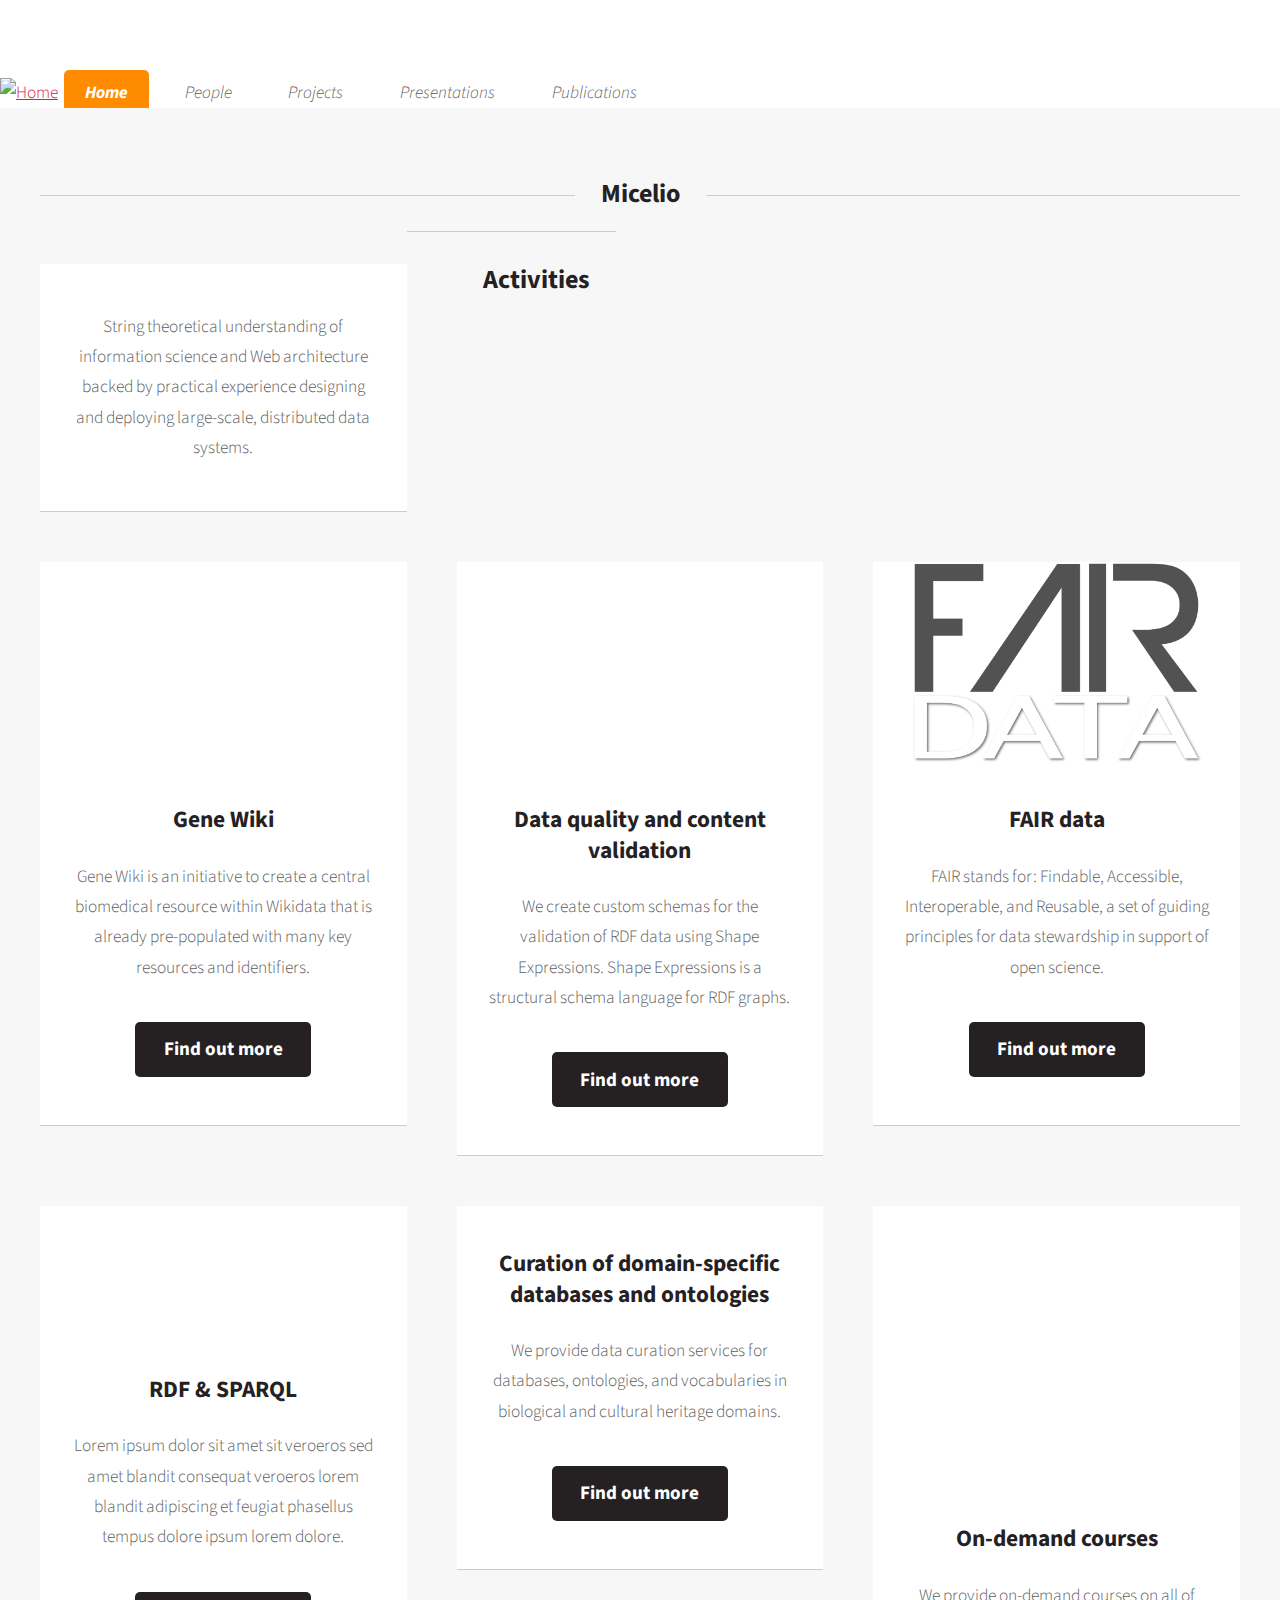
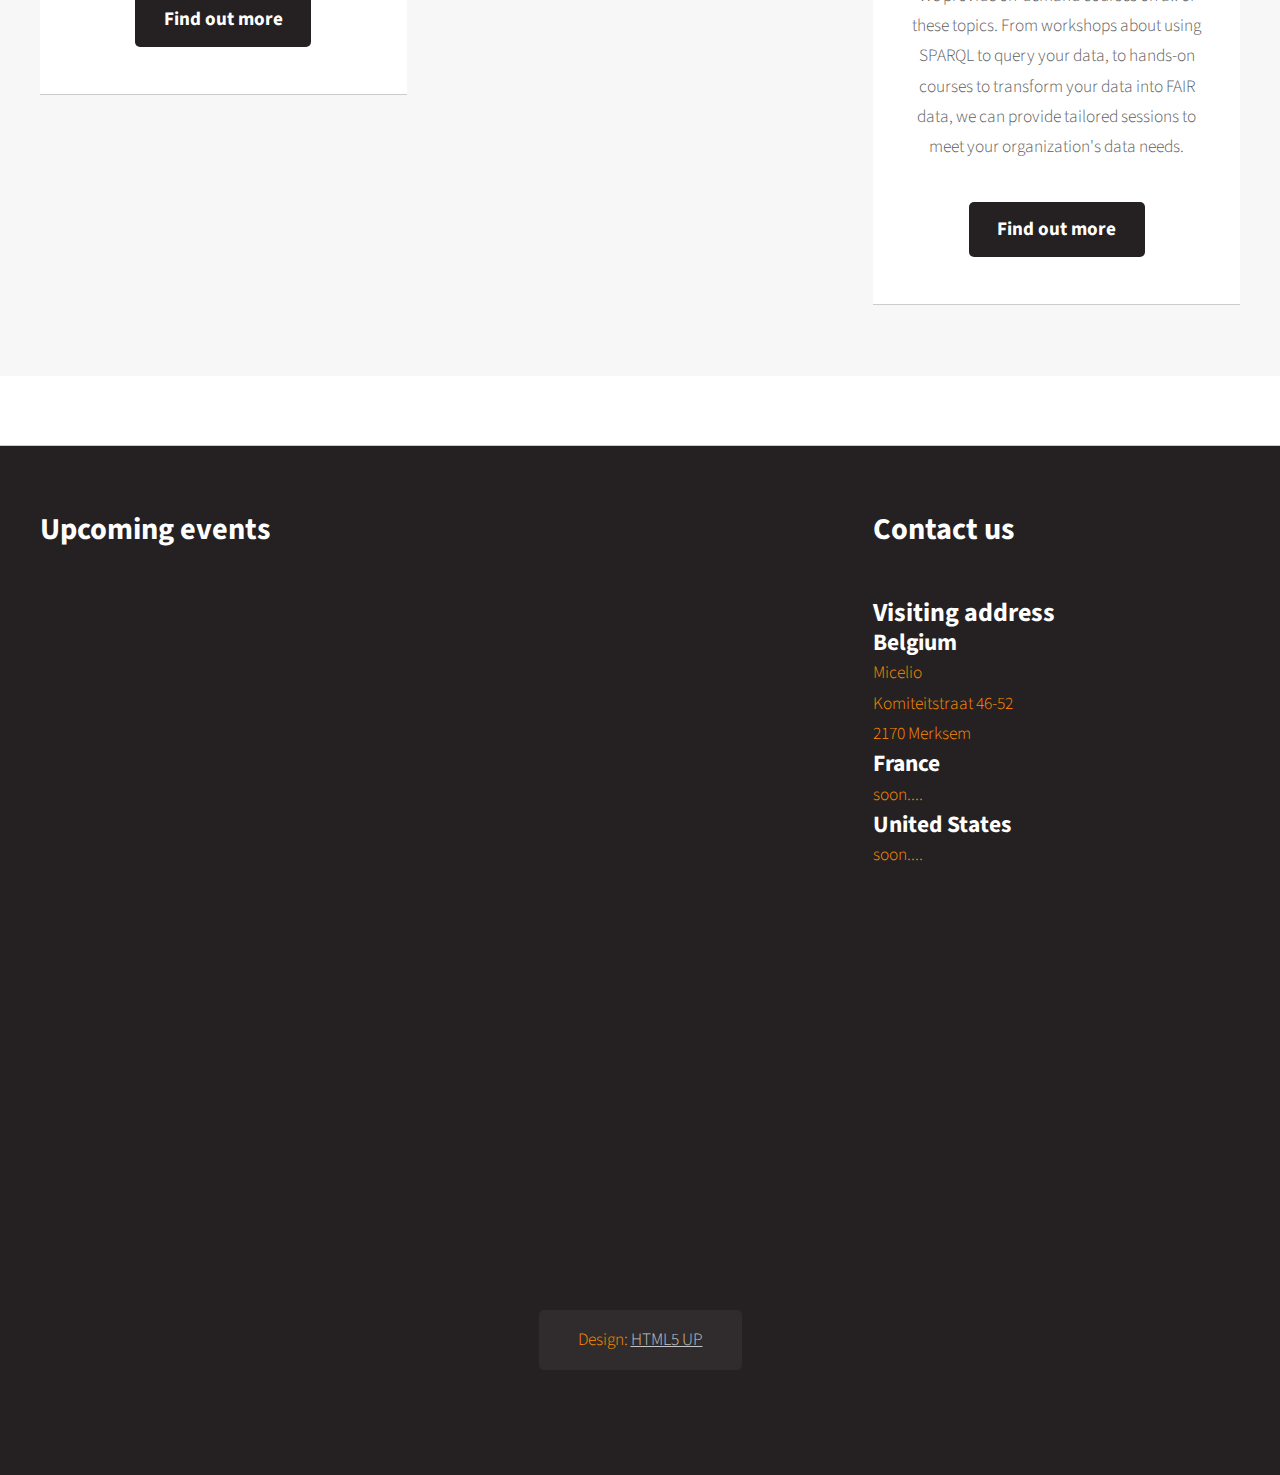
==== index.html @ 02dda223 "test" ====
<!DOCTYPE HTML>
<!--
	Dopetrope by HTML5 UP
	html5up.net | @ajlkn
	Free for personal and commercial use under the CCA 3.0 license (html5up.net/license)
-->
<html>
	<head>
		<title>Micelio BVBA</title>
		<meta charset="utf-8" />
		<meta name="viewport" content="width=device-width, initial-scale=1" />
		<!--[if lte IE 8]><script src="assets/js/ie/html5shiv.js"></script><![endif]-->
		<link rel="stylesheet" href="assets/css/main.css" />
		<!--[if lte IE 8]><link rel="stylesheet" href="assets/css/ie8.css" /><![endif]-->
	</head>
	<body class="homepage">
		<div id="page-wrapper">

			<!-- Header -->
				<div id="header-wrapper">
					<div id="header">
						<!-- Logo -->
						<a style="float:left;" href="/"><img style="width: 7em; margin-top: -1.5em" src="images/miceliorgb.png" alt="Home"/></a>
						<!-- Nav -->
						<nav id="nav" style="float:left">
							<ul>
								<li class="current"><a href="index.html">Home</a></li>
								<li>
									<a href="people.html">People</a></li>
								<li><a href="projects.html">Projects</a></li>
								<li><a href="presentations.html">Presentations</a></li>
								<li><a href="publications.html">Publications</a></li>
								<!--<li><a href="blog.html">Blog</a></li>-->
							</ul>
						</nav>


			<!-- Main -->
				<div id="main-wrapper" style="clear:both">
					<div class="container">
						<div class="row">
							<div class="12u">

								<!-- Portfolio -->
									<section>
										<header class="major">
											<h2>Micelio</h2>
										</header>
										<div class="row">
											<div class="4u 12u(mobile)">
												<section class="box">
													String theoretical understanding of information science and Web architecture backed by practical experience designing and deploying large-scale, distributed data systems.
												</section>
											</div>

										<header class="major">
											<h2>Activities</h2>
										</header>
										<div class="row">
											<div class="4u 12u(mobile)">
												<section class="box">
													<a href="#" class="image featured"><img src="images/GeneWikidata-logo-en.png" alt="" height="200" /></a>
													<header>
														<h3>Gene Wiki</h3>
													</header>
													<p>Gene Wiki is an initiative to create a central biomedical resource within Wikidata that is already pre-populated with many key resources and identifiers.</p>
													<footer>
														<a href="#" class="button alt">Find out more</a>
													</footer>
												</section>
											</div>
											<div class="4u 12u(mobile)">
												<section class="box">
													<a href="#" class="image featured"><img src="images/ShEx-bones-min.png"  alt=""  height="200" /></a>
													<header>
														<h3>Data quality and content validation</h3>
													</header>
													<p> We create custom schemas for the validation of RDF data using Shape Expressions. Shape Expressions is a structural schema language for RDF graphs.</p>
													<footer>
														<a href="#" class="button alt">Find out more</a>
													</footer>
												</section>
											</div>
											<div class="4u 12u(mobile)">
												<section class="box">
													<a href="#" class="image featured"><img src="images/FAIR.png" height="200" alt="" /></a>
													<header>
														<h3>FAIR data</h3>
													</header>
													<p>FAIR stands for: Findable, Accessible, Interoperable, and Reusable, a set of guiding principles for data stewardship in support of open science.</p>
													<footer>
														<a href="#" class="button alt">Find out more</a>
													</footer>
												</section>
											</div>
										</div>
										<div class="row">
											<div class="4u 12u(mobile)">
												<section class="box">
													<p><br><br><br> </p>
													<a href="#" class="image featured"><img src="https://www.w3.org/RDF/icons/rdf_developer_button.svg" alt="" /></a>
													<header>
														<h3>RDF &amp; SPARQL</h3>
													</header>
													<p>Lorem ipsum dolor sit amet sit veroeros sed amet blandit consequat veroeros lorem blandit  adipiscing et feugiat phasellus tempus dolore ipsum lorem dolore.</p>
													<footer>
														<a href="#" class="button alt">Find out more</a>
													</footer>
												</section>
											</div>
											<div class="4u 12u(mobile)">
												<section class="box">
													<a href="#" class="image featured"><img src="images/biocuration.png" alt="" /></a>
													<header>
														<h3>Curation of domain-specific databases and ontologies</h3>
													</header>
													<p>We provide data curation services for databases, ontologies, and vocabularies in biological and cultural heritage domains.</p>
													<footer>
														<a href="#" class="button alt">Find out more</a>
													</footer>
												</section>
											</div>
											<div class="4u 12u(mobile)">
												<section class="box">
													<a href="#" class="image featured"><img src="images/aaa-01.png" height="275" alt="" /></a>
													<header>
														<h3>On-demand courses</h3>
													</header>
													<p>We provide on-demand courses on all of these topics. From workshops about using SPARQL to query your data, to hands-on courses to transform your data into FAIR data, we can provide tailored sessions to meet your organization's data needs. </p>						
													<footer>
														<a href="#" class="button alt">Find out more</a>
													</footer>
												</section>
											</div>
											
										</div>
									</section>

							</div>
						</div>
						

							</div>
						</div>
					</div>
				</div>

			<!-- Footer -->
				<div id="footer-wrapper">
					<section id="footer" class="container">
						<div class="row">
							<div class="8u 12u(mobile)">
								<section>
									<header>
										<h2>Upcoming events</h2>
									</header>
									<iframe src="https://calendar.google.com/calendar/embed?src=micelio.be_ac3lj73ju04a678b0htl1pijdo%40group.calendar.google.com&ctz=Europe%2FBrussels" style="border: 0" width="800" height="600" frameborder="0" scrolling="no"></iframe>
								</section>
							</div>
							<div class="4u 12u(mobile)">
								<section>
									<header>
										<h2>Contact us</h2>
									</header>
									<script type="text/javascript" src="https://secure.skypeassets.com/i/scom/js/skype-uri.js"></script>
<div id="SkypeButton_Call_hollandaisenfrance_1">
 <script type="text/javascript">
 Skype.ui({
 "name": "chat",
 "element": "SkypeButton_Call_hollandaisenfrance_1",
 "participants": ["hollandaisenfrance"],
 "imageSize": 32
 });
 </script>

 <h2> Visiting address</h2>
 <h3> Belgium </h3>
 Micelio<br>
 Komiteitstraat 46-52<br>
 2170 Merksem<br>
 
 <h3>France </h3>
 soon....

 <h3>United States</h3>
 soon....

 <!-- Start of Async Drift Code -->
<script>
!function() {
  var t;
  if (t = window.driftt = window.drift = window.driftt || [], !t.init) return t.invoked ? void (window.console && console.error && console.error("Drift snippet included twice.")) : (t.invoked = !0, 
  t.methods = [ "identify", "config", "track", "reset", "debug", "show", "ping", "page", "hide", "off", "on" ], 
  t.factory = function(e) {
    return function() {
      var n;
      return n = Array.prototype.slice.call(arguments), n.unshift(e), t.push(n), t;
    };
  }, t.methods.forEach(function(e) {
    t[e] = t.factory(e);
  }), t.load = function(t) {
    var e, n, o, i;
    e = 3e5, i = Math.ceil(new Date() / e) * e, o = document.createElement("script"), 
    o.type = "text/javascript", o.async = !0, o.crossorigin = "anonymous", o.src = "https://js.driftt.com/include/" + i + "/" + t + ".js", 
    n = document.getElementsByTagName("script")[0], n.parentNode.insertBefore(o, n);
  });
}();
drift.SNIPPET_VERSION = '0.3.1';
drift.load('zkvnymg2kx6x');
</script>
<!-- End of Async Drift Code -->
</div>
									
								</section>
							</div>
						</div>
							
						<div class="row">
							<div class="12u">

								<!-- Copyright -->
									<div id="copyright">
										<ul class="links">
											<li>Design: <a href="http://html5up.net">HTML5 UP</a></li>
										</ul>
									</div>

							</div>
						</div>
					</section>
				</div>

		</div>

		<!-- Scripts -->
			<script src="assets/js/jquery.min.js"></script>
			<script src="assets/js/jquery.dropotron.min.js"></script>
			<script src="assets/js/skel.min.js"></script>
			<script src="assets/js/skel-viewport.min.js"></script>
			<script src="assets/js/util.js"></script>
			<!--[if lte IE 8]><script src="assets/js/ie/respond.min.js"></script><![endif]-->
			<script src="assets/js/main.js"></script>

	</body>
</html>
---- assets/css/main.css ----
@import url("font-awesome.min.css");
@import url("https://fonts.googleapis.com/css?family=Source+Sans+Pro:300,400,700,900,300italic");

/*
	Dopetrope by HTML5 UP
	html5up.net | @ajlkn
	Free for personal and commercial use under the CCA 3.0 license (html5up.net/license)
*/

/* Reset */

	html, body, div, span, applet, object, iframe, h1, h2, h3, h4, h5, h6, p, blockquote, pre, a, abbr, acronym, address, big, cite, code, del, dfn, em, img, ins, kbd, q, s, samp, small, strike, strong, sub, sup, tt, var, b, u, i, center, dl, dt, dd, ol, ul, li, fieldset, form, label, legend, table, caption, tbody, tfoot, thead, tr, th, td, article, aside, canvas, details, embed, figure, figcaption, footer, header, hgroup, menu, nav, output, ruby, section, summary, time, mark, audio, video {
		margin: 0;
		padding: 0;
		border: 0;
		font-size: 100%;
		font: inherit;
		vertical-align: baseline;
	}

	article, aside, details, figcaption, figure, footer, header, hgroup, menu, nav, section {
		display: block;
	}

	body {
		line-height: 1;
	}

	ol, ul {
		list-style: none;
	}

	blockquote, q {
		quotes: none;
	}

	blockquote:before, blockquote:after, q:before, q:after {
		content: '';
		content: none;
	}

	table {
		border-collapse: collapse;
		border-spacing: 0;
	}

	body {
		-webkit-text-size-adjust: none;
	}

/* Box Model */

	*, *:before, *:after {
		-moz-box-sizing: border-box;
		-webkit-box-sizing: border-box;
		box-sizing: border-box;
	}

/* Containers */

	.container {
		margin-left: auto;
		margin-right: auto;
	}

	.container.\31 25\25 {
		width: 100%;
		max-width: 1200px;
		min-width: 960px;
	}

	.container.\37 5\25 {
		width: 720px;
	}

	.container.\35 0\25 {
		width: 480px;
	}

	.container.\32 5\25 {
		width: 240px;
	}

	.container {
		width: 960px;
	}

	@media screen and (min-width: 737px) {

		.container.\31 25\25 {
			width: 100%;
			max-width: 1500px;
			min-width: 1200px;
		}

		.container.\37 5\25 {
			width: 900px;
		}

		.container.\35 0\25 {
			width: 600px;
		}

		.container.\32 5\25 {
			width: 300px;
		}

		.container {
			width: 1200px;
		}

	}

	@media screen and (min-width: 737px) and (max-width: 1200px) {

		.container.\31 25\25 {
			width: 100%;
			max-width: 1200px;
			min-width: 960px;
		}

		.container.\37 5\25 {
			width: 720px;
		}

		.container.\35 0\25 {
			width: 480px;
		}

		.container.\32 5\25 {
			width: 240px;
		}

		.container {
			width: 960px;
		}

	}

	@media screen and (max-width: 736px) {

		.container.\31 25\25 {
			width: 100%;
			max-width: 125%;
			min-width: 100%;
		}

		.container.\37 5\25 {
			width: 75%;
		}

		.container.\35 0\25 {
			width: 50%;
		}

		.container.\32 5\25 {
			width: 25%;
		}

		.container {
			width: 100% !important;
		}

	}

/* Grid */

	.row {
		border-bottom: solid 1px transparent;
		-moz-box-sizing: border-box;
		-webkit-box-sizing: border-box;
		box-sizing: border-box;
	}

	.row > * {
		float: left;
		-moz-box-sizing: border-box;
		-webkit-box-sizing: border-box;
		box-sizing: border-box;
	}

	.row:after, .row:before {
		content: '';
		display: block;
		clear: both;
		height: 0;
	}

	.row.uniform > * > :first-child {
		margin-top: 0;
	}

	.row.uniform > * > :last-child {
		margin-bottom: 0;
	}

	.row.\30 \25 > * {
		padding: 0 0 0 0px;
	}

	.row.\30 \25 {
		margin: 0 0 -1px 0px;
	}

	.row.uniform.\30 \25 > * {
		padding: 0px 0 0 0px;
	}

	.row.uniform.\30 \25 {
		margin: 0px 0 -1px 0px;
	}

	.row > * {
		padding: 0 0 0 40px;
	}

	.row {
		margin: 0 0 -1px -40px;
	}

	.row.uniform > * {
		padding: 40px 0 0 40px;
	}

	.row.uniform {
		margin: -40px 0 -1px -40px;
	}

	.row.\32 00\25 > * {
		padding: 0 0 0 80px;
	}

	.row.\32 00\25 {
		margin: 0 0 -1px -80px;
	}

	.row.uniform.\32 00\25 > * {
		padding: 80px 0 0 80px;
	}

	.row.uniform.\32 00\25 {
		margin: -80px 0 -1px -80px;
	}

	.row.\31 50\25 > * {
		padding: 0 0 0 60px;
	}

	.row.\31 50\25 {
		margin: 0 0 -1px -60px;
	}

	.row.uniform.\31 50\25 > * {
		padding: 60px 0 0 60px;
	}

	.row.uniform.\31 50\25 {
		margin: -60px 0 -1px -60px;
	}

	.row.\35 0\25 > * {
		padding: 0 0 0 20px;
	}

	.row.\35 0\25 {
		margin: 0 0 -1px -20px;
	}

	.row.uniform.\35 0\25 > * {
		padding: 20px 0 0 20px;
	}

	.row.uniform.\35 0\25 {
		margin: -20px 0 -1px -20px;
	}

	.row.\32 5\25 > * {
		padding: 0 0 0 10px;
	}

	.row.\32 5\25 {
		margin: 0 0 -1px -10px;
	}

	.row.uniform.\32 5\25 > * {
		padding: 10px 0 0 10px;
	}

	.row.uniform.\32 5\25 {
		margin: -10px 0 -1px -10px;
	}

	.\31 2u, .\31 2u\24 {
		width: 100%;
		clear: none;
		margin-left: 0;
	}

	.\31 1u, .\31 1u\24 {
		width: 91.6666666667%;
		clear: none;
		margin-left: 0;
	}

	.\31 0u, .\31 0u\24 {
		width: 83.3333333333%;
		clear: none;
		margin-left: 0;
	}

	.\39 u, .\39 u\24 {
		width: 75%;
		clear: none;
		margin-left: 0;
	}

	.\38 u, .\38 u\24 {
		width: 66.6666666667%;
		clear: none;
		margin-left: 0;
	}

	.\37 u, .\37 u\24 {
		width: 58.3333333333%;
		clear: none;
		margin-left: 0;
	}

	.\36 u, .\36 u\24 {
		width: 50%;
		clear: none;
		margin-left: 0;
	}

	.\35 u, .\35 u\24 {
		width: 41.6666666667%;
		clear: none;
		margin-left: 0;
	}

	.\34 u, .\34 u\24 {
		width: 33.3333333333%;
		clear: none;
		margin-left: 0;
	}

	.\33 u, .\33 u\24 {
		width: 25%;
		clear: none;
		margin-left: 0;
	}

	.\32 u, .\32 u\24 {
		width: 16.6666666667%;
		clear: none;
		margin-left: 0;
	}

	.\31 u, .\31 u\24 {
		width: 8.3333333333%;
		clear: none;
		margin-left: 0;
	}

	.\31 2u\24 + *,
	.\31 1u\24 + *,
	.\31 0u\24 + *,
	.\39 u\24 + *,
	.\38 u\24 + *,
	.\37 u\24 + *,
	.\36 u\24 + *,
	.\35 u\24 + *,
	.\34 u\24 + *,
	.\33 u\24 + *,
	.\32 u\24 + *,
	.\31 u\24 + * {
		clear: left;
	}

	.\-11u {
		margin-left: 91.66667%;
	}

	.\-10u {
		margin-left: 83.33333%;
	}

	.\-9u {
		margin-left: 75%;
	}

	.\-8u {
		margin-left: 66.66667%;
	}

	.\-7u {
		margin-left: 58.33333%;
	}

	.\-6u {
		margin-left: 50%;
	}

	.\-5u {
		margin-left: 41.66667%;
	}

	.\-4u {
		margin-left: 33.33333%;
	}

	.\-3u {
		margin-left: 25%;
	}

	.\-2u {
		margin-left: 16.66667%;
	}

	.\-1u {
		margin-left: 8.33333%;
	}

	@media screen and (min-width: 737px) {

		.row > * {
			padding: 50px 0 0 50px;
		}

		.row {
			margin: -50px 0 -1px -50px;
		}

		.row.uniform > * {
			padding: 50px 0 0 50px;
		}

		.row.uniform {
			margin: -50px 0 -1px -50px;
		}

		.row.\32 00\25 > * {
			padding: 100px 0 0 100px;
		}

		.row.\32 00\25 {
			margin: -100px 0 -1px -100px;
		}

		.row.uniform.\32 00\25 > * {
			padding: 100px 0 0 100px;
		}

		.row.uniform.\32 00\25 {
			margin: -100px 0 -1px -100px;
		}

		.row.\31 50\25 > * {
			padding: 75px 0 0 75px;
		}

		.row.\31 50\25 {
			margin: -75px 0 -1px -75px;
		}

		.row.uniform.\31 50\25 > * {
			padding: 75px 0 0 75px;
		}

		.row.uniform.\31 50\25 {
			margin: -75px 0 -1px -75px;
		}

		.row.\35 0\25 > * {
			padding: 25px 0 0 25px;
		}

		.row.\35 0\25 {
			margin: -25px 0 -1px -25px;
		}

		.row.uniform.\35 0\25 > * {
			padding: 25px 0 0 25px;
		}

		.row.uniform.\35 0\25 {
			margin: -25px 0 -1px -25px;
		}

		.row.\32 5\25 > * {
			padding: 12.5px 0 0 12.5px;
		}

		.row.\32 5\25 {
			margin: -12.5px 0 -1px -12.5px;
		}

		.row.uniform.\32 5\25 > * {
			padding: 12.5px 0 0 12.5px;
		}

		.row.uniform.\32 5\25 {
			margin: -12.5px 0 -1px -12.5px;
		}

		.\31 2u\28desktop\29, .\31 2u\24\28desktop\29 {
			width: 100%;
			clear: none;
			margin-left: 0;
		}

		.\31 1u\28desktop\29, .\31 1u\24\28desktop\29 {
			width: 91.6666666667%;
			clear: none;
			margin-left: 0;
		}

		.\31 0u\28desktop\29, .\31 0u\24\28desktop\29 {
			width: 83.3333333333%;
			clear: none;
			margin-left: 0;
		}

		.\39 u\28desktop\29, .\39 u\24\28desktop\29 {
			width: 75%;
			clear: none;
			margin-left: 0;
		}

		.\38 u\28desktop\29, .\38 u\24\28desktop\29 {
			width: 66.6666666667%;
			clear: none;
			margin-left: 0;
		}

		.\37 u\28desktop\29, .\37 u\24\28desktop\29 {
			width: 58.3333333333%;
			clear: none;
			margin-left: 0;
		}

		.\36 u\28desktop\29, .\36 u\24\28desktop\29 {
			width: 50%;
			clear: none;
			margin-left: 0;
		}

		.\35 u\28desktop\29, .\35 u\24\28desktop\29 {
			width: 41.6666666667%;
			clear: none;
			margin-left: 0;
		}

		.\34 u\28desktop\29, .\34 u\24\28desktop\29 {
			width: 33.3333333333%;
			clear: none;
			margin-left: 0;
		}

		.\33 u\28desktop\29, .\33 u\24\28desktop\29 {
			width: 25%;
			clear: none;
			margin-left: 0;
		}

		.\32 u\28desktop\29, .\32 u\24\28desktop\29 {
			width: 16.6666666667%;
			clear: none;
			margin-left: 0;
		}

		.\31 u\28desktop\29, .\31 u\24\28desktop\29 {
			width: 8.3333333333%;
			clear: none;
			margin-left: 0;
		}

		.\31 2u\24\28desktop\29 + *,
		.\31 1u\24\28desktop\29 + *,
		.\31 0u\24\28desktop\29 + *,
		.\39 u\24\28desktop\29 + *,
		.\38 u\24\28desktop\29 + *,
		.\37 u\24\28desktop\29 + *,
		.\36 u\24\28desktop\29 + *,
		.\35 u\24\28desktop\29 + *,
		.\34 u\24\28desktop\29 + *,
		.\33 u\24\28desktop\29 + *,
		.\32 u\24\28desktop\29 + *,
		.\31 u\24\28desktop\29 + * {
			clear: left;
		}

		.\-11u\28desktop\29 {
			margin-left: 91.66667%;
		}

		.\-10u\28desktop\29 {
			margin-left: 83.33333%;
		}

		.\-9u\28desktop\29 {
			margin-left: 75%;
		}

		.\-8u\28desktop\29 {
			margin-left: 66.66667%;
		}

		.\-7u\28desktop\29 {
			margin-left: 58.33333%;
		}

		.\-6u\28desktop\29 {
			margin-left: 50%;
		}

		.\-5u\28desktop\29 {
			margin-left: 41.66667%;
		}

		.\-4u\28desktop\29 {
			margin-left: 33.33333%;
		}

		.\-3u\28desktop\29 {
			margin-left: 25%;
		}

		.\-2u\28desktop\29 {
			margin-left: 16.66667%;
		}

		.\-1u\28desktop\29 {
			margin-left: 8.33333%;
		}

	}

	@media screen and (min-width: 737px) and (max-width: 1200px) {

		.row > * {
			padding: 25px 0 0 25px;
		}

		.row {
			margin: -25px 0 -1px -25px;
		}

		.row.uniform > * {
			padding: 25px 0 0 25px;
		}

		.row.uniform {
			margin: -25px 0 -1px -25px;
		}

		.row.\32 00\25 > * {
			padding: 50px 0 0 50px;
		}

		.row.\32 00\25 {
			margin: -50px 0 -1px -50px;
		}

		.row.uniform.\32 00\25 > * {
			padding: 50px 0 0 50px;
		}

		.row.uniform.\32 00\25 {
			margin: -50px 0 -1px -50px;
		}

		.row.\31 50\25 > * {
			padding: 37.5px 0 0 37.5px;
		}

		.row.\31 50\25 {
			margin: -37.5px 0 -1px -37.5px;
		}

		.row.uniform.\31 50\25 > * {
			padding: 37.5px 0 0 37.5px;
		}

		.row.uniform.\31 50\25 {
			margin: -37.5px 0 -1px -37.5px;
		}

		.row.\35 0\25 > * {
			padding: 12.5px 0 0 12.5px;
		}

		.row.\35 0\25 {
			margin: -12.5px 0 -1px -12.5px;
		}

		.row.uniform.\35 0\25 > * {
			padding: 12.5px 0 0 12.5px;
		}

		.row.uniform.\35 0\25 {
			margin: -12.5px 0 -1px -12.5px;
		}

		.row.\32 5\25 > * {
			padding: 6.25px 0 0 6.25px;
		}

		.row.\32 5\25 {
			margin: -6.25px 0 -1px -6.25px;
		}

		.row.uniform.\32 5\25 > * {
			padding: 6.25px 0 0 6.25px;
		}

		.row.uniform.\32 5\25 {
			margin: -6.25px 0 -1px -6.25px;
		}

		.\31 2u\28tablet\29, .\31 2u\24\28tablet\29 {
			width: 100%;
			clear: none;
			margin-left: 0;
		}

		.\31 1u\28tablet\29, .\31 1u\24\28tablet\29 {
			width: 91.6666666667%;
			clear: none;
			margin-left: 0;
		}

		.\31 0u\28tablet\29, .\31 0u\24\28tablet\29 {
			width: 83.3333333333%;
			clear: none;
			margin-left: 0;
		}

		.\39 u\28tablet\29, .\39 u\24\28tablet\29 {
			width: 75%;
			clear: none;
			margin-left: 0;
		}

		.\38 u\28tablet\29, .\38 u\24\28tablet\29 {
			width: 66.6666666667%;
			clear: none;
			margin-left: 0;
		}

		.\37 u\28tablet\29, .\37 u\24\28tablet\29 {
			width: 58.3333333333%;
			clear: none;
			margin-left: 0;
		}

		.\36 u\28tablet\29, .\36 u\24\28tablet\29 {
			width: 50%;
			clear: none;
			margin-left: 0;
		}

		.\35 u\28tablet\29, .\35 u\24\28tablet\29 {
			width: 41.6666666667%;
			clear: none;
			margin-left: 0;
		}

		.\34 u\28tablet\29, .\34 u\24\28tablet\29 {
			width: 33.3333333333%;
			clear: none;
			margin-left: 0;
		}

		.\33 u\28tablet\29, .\33 u\24\28tablet\29 {
			width: 25%;
			clear: none;
			margin-left: 0;
		}

		.\32 u\28tablet\29, .\32 u\24\28tablet\29 {
			width: 16.6666666667%;
			clear: none;
			margin-left: 0;
		}

		.\31 u\28tablet\29, .\31 u\24\28tablet\29 {
			width: 8.3333333333%;
			clear: none;
			margin-left: 0;
		}

		.\31 2u\24\28tablet\29 + *,
		.\31 1u\24\28tablet\29 + *,
		.\31 0u\24\28tablet\29 + *,
		.\39 u\24\28tablet\29 + *,
		.\38 u\24\28tablet\29 + *,
		.\37 u\24\28tablet\29 + *,
		.\36 u\24\28tablet\29 + *,
		.\35 u\24\28tablet\29 + *,
		.\34 u\24\28tablet\29 + *,
		.\33 u\24\28tablet\29 + *,
		.\32 u\24\28tablet\29 + *,
		.\31 u\24\28tablet\29 + * {
			clear: left;
		}

		.\-11u\28tablet\29 {
			margin-left: 91.66667%;
		}

		.\-10u\28tablet\29 {
			margin-left: 83.33333%;
		}

		.\-9u\28tablet\29 {
			margin-left: 75%;
		}

		.\-8u\28tablet\29 {
			margin-left: 66.66667%;
		}

		.\-7u\28tablet\29 {
			margin-left: 58.33333%;
		}

		.\-6u\28tablet\29 {
			margin-left: 50%;
		}

		.\-5u\28tablet\29 {
			margin-left: 41.66667%;
		}

		.\-4u\28tablet\29 {
			margin-left: 33.33333%;
		}

		.\-3u\28tablet\29 {
			margin-left: 25%;
		}

		.\-2u\28tablet\29 {
			margin-left: 16.66667%;
		}

		.\-1u\28tablet\29 {
			margin-left: 8.33333%;
		}

	}

	@media screen and (max-width: 736px) {

		.row > * {
			padding: 20px 0 0 20px;
		}

		.row {
			margin: -20px 0 -1px -20px;
		}

		.row.uniform > * {
			padding: 20px 0 0 20px;
		}

		.row.uniform {
			margin: -20px 0 -1px -20px;
		}

		.row.\32 00\25 > * {
			padding: 40px 0 0 40px;
		}

		.row.\32 00\25 {
			margin: -40px 0 -1px -40px;
		}

		.row.uniform.\32 00\25 > * {
			padding: 40px 0 0 40px;
		}

		.row.uniform.\32 00\25 {
			margin: -40px 0 -1px -40px;
		}

		.row.\31 50\25 > * {
			padding: 30px 0 0 30px;
		}

		.row.\31 50\25 {
			margin: -30px 0 -1px -30px;
		}

		.row.uniform.\31 50\25 > * {
			padding: 30px 0 0 30px;
		}

		.row.uniform.\31 50\25 {
			margin: -30px 0 -1px -30px;
		}

		.row.\35 0\25 > * {
			padding: 10px 0 0 10px;
		}

		.row.\35 0\25 {
			margin: -10px 0 -1px -10px;
		}

		.row.uniform.\35 0\25 > * {
			padding: 10px 0 0 10px;
		}

		.row.uniform.\35 0\25 {
			margin: -10px 0 -1px -10px;
		}

		.row.\32 5\25 > * {
			padding: 5px 0 0 5px;
		}

		.row.\32 5\25 {
			margin: -5px 0 -1px -5px;
		}

		.row.uniform.\32 5\25 > * {
			padding: 5px 0 0 5px;
		}

		.row.uniform.\32 5\25 {
			margin: -5px 0 -1px -5px;
		}

		.\31 2u\28mobile\29, .\31 2u\24\28mobile\29 {
			width: 100%;
			clear: none;
			margin-left: 0;
		}

		.\31 1u\28mobile\29, .\31 1u\24\28mobile\29 {
			width: 91.6666666667%;
			clear: none;
			margin-left: 0;
		}

		.\31 0u\28mobile\29, .\31 0u\24\28mobile\29 {
			width: 83.3333333333%;
			clear: none;
			margin-left: 0;
		}

		.\39 u\28mobile\29, .\39 u\24\28mobile\29 {
			width: 75%;
			clear: none;
			margin-left: 0;
		}

		.\38 u\28mobile\29, .\38 u\24\28mobile\29 {
			width: 66.6666666667%;
			clear: none;
			margin-left: 0;
		}

		.\37 u\28mobile\29, .\37 u\24\28mobile\29 {
			width: 58.3333333333%;
			clear: none;
			margin-left: 0;
		}

		.\36 u\28mobile\29, .\36 u\24\28mobile\29 {
			width: 50%;
			clear: none;
			margin-left: 0;
		}

		.\35 u\28mobile\29, .\35 u\24\28mobile\29 {
			width: 41.6666666667%;
			clear: none;
			margin-left: 0;
		}

		.\34 u\28mobile\29, .\34 u\24\28mobile\29 {
			width: 33.3333333333%;
			clear: none;
			margin-left: 0;
		}

		.\33 u\28mobile\29, .\33 u\24\28mobile\29 {
			width: 25%;
			clear: none;
			margin-left: 0;
		}

		.\32 u\28mobile\29, .\32 u\24\28mobile\29 {
			width: 16.6666666667%;
			clear: none;
			margin-left: 0;
		}

		.\31 u\28mobile\29, .\31 u\24\28mobile\29 {
			width: 8.3333333333%;
			clear: none;
			margin-left: 0;
		}

		.\31 2u\24\28mobile\29 + *,
		.\31 1u\24\28mobile\29 + *,
		.\31 0u\24\28mobile\29 + *,
		.\39 u\24\28mobile\29 + *,
		.\38 u\24\28mobile\29 + *,
		.\37 u\24\28mobile\29 + *,
		.\36 u\24\28mobile\29 + *,
		.\35 u\24\28mobile\29 + *,
		.\34 u\24\28mobile\29 + *,
		.\33 u\24\28mobile\29 + *,
		.\32 u\24\28mobile\29 + *,
		.\31 u\24\28mobile\29 + * {
			clear: left;
		}

		.\-11u\28mobile\29 {
			margin-left: 91.66667%;
		}

		.\-10u\28mobile\29 {
			margin-left: 83.33333%;
		}

		.\-9u\28mobile\29 {
			margin-left: 75%;
		}

		.\-8u\28mobile\29 {
			margin-left: 66.66667%;
		}

		.\-7u\28mobile\29 {
			margin-left: 58.33333%;
		}

		.\-6u\28mobile\29 {
			margin-left: 50%;
		}

		.\-5u\28mobile\29 {
			margin-left: 41.66667%;
		}

		.\-4u\28mobile\29 {
			margin-left: 33.33333%;
		}

		.\-3u\28mobile\29 {
			margin-left: 25%;
		}

		.\-2u\28mobile\29 {
			margin-left: 16.66667%;
		}

		.\-1u\28mobile\29 {
			margin-left: 8.33333%;
		}

	}

/* Basic */

	body {
		background: #252122;
		background-image: url("images/bg02.png");
		font-family: 'Source Sans Pro';
		font-weight: 300;
		color: #5d5d5d;
	}

		body.is-loading * {
			-moz-transition: none !important;
			-webkit-transition: none !important;
			-ms-transition: none !important;
			transition: none !important;
			-moz-animation: none !important;
			-webkit-animation: none !important;
			-ms-animation: none !important;
			animation: none !important;
		}

	input, textarea, select {
		font-family: 'Source Sans Pro';
		font-weight: 300;
		color: #5d5d5d;
	}

	strong, b {
		color: #252122;
		font-weight: 400;
	}

	i, em {
		font-style: italic;
	}

	sub {
		position: relative;
		top: 0.5em;
		font-size: 0.8em;
	}

	sup {
		position: relative;
		top: -0.5em;
		font-size: 0.8em;
	}

	blockquote {
		border-left: solid 0.75em #dddddd;
		padding: 1em 0 1em 1.5em;
		font-style: italic;
	}

	h1, h2, h3, h4, h5, h6 {
		color: #252122;
		font-weight: 700;
	}

	h1 a, h2 a, h3 a, h4 a, h5 a, h6 a {
		color: inherit;
		text-decoration: none;
	}

	a {
		color: #d52349;
		text-decoration: underline;
	}

		a:hover {
			text-decoration: none;
		}

	br.clear {
		clear: both;
	}

	hr {
		border: 0;
		border-top: solid 1px #dddddd;
		height: 1px;
		margin: 2em 0 2em 0;
	}

	p, ul, ol, dl, table {
		margin-bottom: 2em;
	}

/* Form */

	form label {
		display: block;
		color: #252122;
		font-weight: 400;
		margin: 0 0 0.5em 0;
	}

	form input[type=text],
	form input[type=email],
	form input[type=password],
	form select,
	form textarea {
		-webkit-appearance: none;
		display: block;
		border: 0;
		padding: 0.75em 1em;
		font-size: 1em;
		border-radius: 5px;
		border: solid 1px #dddddd;
		background: #fff;
		width: 100%;
	}

		form input[type=text]:focus,
		form input[type=email]:focus,
		form input[type=password]:focus,
		form select:focus,
		form textarea:focus {
			box-shadow: inset 0px 0px 1px 1px #43bff0;
		}

	form textarea {
		height: 15em;
	}

	form .formerize-placeholder {
		color: #555 !important;
	}

	form ::-webkit-input-placeholder {
		color: #555 !important;
	}

	form :-moz-placeholder {
		color: #555 !important;
	}

	form ::-moz-placeholder {
		color: #555 !important;
	}

	form :-ms-input-placeholder {
		color: #555 !important;
	}

	form ::-moz-focus-inner {
		border: 0;
	}

/* Tables */

	table {
		width: 100%;
	}

		table.default {
			width: 100%;
		}

			table.default tr {
				border-top: solid 1px #dddddd;
			}

				table.default tr:first-child {
					border-top: 0;
				}

			table.default td {
				padding: 0.5em 1em 0.5em 1em;
			}

			table.default th {
				text-align: left;
				padding: 0.5em 1em 0.5em 1em;
				font-weight: 700;
				margin: 0 0 1em 0;
			}

			table.default thead {
				border-bottom: solid 2px #dddddd;
			}

/* Section/Article */

	section, article {
		margin-bottom: 2.5em;
	}

		section > :last-child, section:last-child, article > :last-child, article:last-child {
			margin-bottom: 0;
		}

	header > p {
		display: block;
		font-style: italic;
	}

	header.major {
		position: relative;
		text-align: center;
		border-top: solid 1px #ccc;
		top: 1em;
	}

		header.major h2 {
			background: #fff;
			position: relative;
			top: -0.65em;
			display: inline;
			margin: 0;
			padding: 0 1em 0 1em;
		}

/* Box */

	.box {
		background: #ffffff;
		border-bottom: solid 1px #ccc;
	}

		.box .image.featured {
			position: relative;
			width: auto;
		}

/* Button */

	input[type="button"],
	input[type="submit"],
	input[type="reset"],
	button,
	.button {
		-webkit-appearance: none;
		display: inline-block;
		text-decoration: none;
		cursor: pointer;
		border: 0;
		border-radius: 5px;
		background: #E87F27;
		color: #fff !important;
		font-weight: 700;
		outline: 0;
		-moz-transition: background-color .25s ease-in-out;
		-webkit-transition: background-color .25s ease-in-out;
		-ms-transition: background-color .25s ease-in-out;
		transition: background-color .25s ease-in-out;
	}

		input[type="button"]:hover,
		input[type="submit"]:hover,
		input[type="reset"]:hover,
		button:hover,
		.button:hover {
			background: #e53359;
		}

		input[type="button"]:active,
		input[type="submit"]:active,
		input[type="reset"]:active,
		button:active,
		.button:active {
			background: #E87F27;
		}

		input[type="button"].alt,
		input[type="submit"].alt,
		input[type="reset"].alt,
		button.alt,
		.button.alt {
			background: #252122;
		}

			input[type="button"].alt:hover,
			input[type="submit"].alt:hover,
			input[type="reset"].alt:hover,
			button.alt:hover,
			.button.alt:hover {
				background: #353132;
			}

			input[type="button"].alt:active,
			input[type="submit"].alt:active,
			input[type="reset"].alt:active,
			button.alt:active,
			.button.alt:active {
				background: #151112;
			}

		input[type="button"].icon:before,
		input[type="submit"].icon:before,
		input[type="reset"].icon:before,
		button.icon:before,
		.button.icon:before {
			opacity: 0.35;
			position: relative;
			top: 0.05em;
			margin-right: 0.75em;
		}

/* Image */

	.image {
		display: inline-block;
		outline: 0;
	}

		.image img {
			display: block;
                        margin-left: auto;
                        margin-right: auto;
                        max-width: 100%;
		}

		.image.centered {
			display: block;
			margin: 0 0 2em 0;
		}

			.image.centered img {
				margin: 0 auto;
				width: auto;
			}

		.image.featured {
			display: block;
			width: 100%;
			margin: 0 0 2em 0;
		}

		.image.left {
			float: left;
			margin: 0 2em 2em 0;
		}

/* List */

	ul.default {
		list-style: disc;
		padding-left: 1em;
	}

		ul.default li {
			padding-left: 0.5em;
		}

	ul.contact li {
		position: relative;
		border-top: solid 1px #ddd;
		padding: 1.3em 0 1.3em 7em;
	}

		ul.contact li h3 {
			position: absolute;
			left: 0;
			top: 1.3em;
			font-size: 1.1em;
		}

		ul.contact li p {
			margin: 0;
		}

		ul.contact li:first-child {
			padding-top: 0;
			border-top: 0;
		}

			ul.contact li:first-child h3 {
				top: 0;
			}

	ul.dates li {
		position: relative;
		border-top: solid 1px #ddd;
		padding: 1.3em 0 1.3em 6.75em;
	}

	ul.dates .date {
		display: block;
		position: absolute;
		left: 0;
		top: 1.3em;
		background-color: #E87F27;
		height: 3.5em;
		text-align: center;
		color: #fff;
		line-height: 1em;
		border-top-left-radius: 5px;
		border-bottom-left-radius: 5px;
		padding: 0.5em 0.75em 0 1em;
	}

		ul.dates .date:after {
			content: '';
			position: absolute;
			bottom: 0;
			right: -1.2em;
			border-left: solid 1.25em #d52349;
			border-top: solid 1.8em transparent;
			border-bottom: solid 1.8em transparent;
		}

		ul.dates .date strong {
			display: block;
			font-size: 1.75em;
			padding-top: 0.15em;
		}

	ul.dates h3 {
		font-size: 1.1em;
	}

	ul.dates p {
		margin: 0;
	}

	ul.dates li:first-child {
		border-top: 0;
		padding-top: 0;
	}

		ul.dates li:first-child .date {
			top: 0;
		}

	ul.divided li {
		border-top: solid 1px #ddd;
		padding: 1em 0 1em 0;
	}

		ul.divided li:first-child {
			border-top: 0;
			padding-top: 0;
		}

	ul.social {
		overflow: hidden;
		cursor: default;
	}

		ul.social li {
			display: inline-block;
		}

			ul.social li:first-child {
				margin-left: 0;
			}

			ul.social li a {
				display: inline-block;
				width: 3em;
				height: 3em;
				text-align: center;
				border-radius: 5px;
				background: #888;
				-moz-transition: background-color .25s ease-in-out;
				-webkit-transition: background-color .25s ease-in-out;
				-ms-transition: background-color .25s ease-in-out;
				transition: background-color .25s ease-in-out;
			}

				ul.social li a:before {
					color: #fff;
					font-size: 2em;
					line-height: 1.5em;
				}

				ul.social li a.fa-facebook {
					background: #3c5a98;
				}

					ul.social li a.fa-facebook:hover {
						background: #4c6aa8;
					}

				ul.social li a.fa-twitter {
					background: #2daae4;
				}

					ul.social li a.fa-twitter:hover {
						background: #3dbaf4;
					}

				ul.social li a.fa-dribbble {
					background: #c4376b;
				}

					ul.social li a.fa-dribbble:hover {
						background: #d4477b;
					}

				ul.social li a.fa-linkedin {
					background: #006599;
				}

					ul.social li a.fa-linkedin:hover {
						background: #1075a9;
					}

				ul.social li a.fa-tumblr {
					background: #2b4661;
				}

					ul.social li a.fa-tumblr:hover {
						background: #3b5671;
					}

				ul.social li a.fa-google-plus {
					background: #da2713;
				}

					ul.social li a.fa-google-plus:hover {
						background: #ea3723;
					}

	ol.default {
		list-style: decimal;
		padding-left: 1.25em;
	}

		ol.default li {
			padding-left: 0.25em;
		}

/* Icons */

	.icon {
		position: relative;
		text-decoration: none;
	}

		.icon:before {
			-moz-osx-font-smoothing: grayscale;
			-webkit-font-smoothing: antialiased;
			font-family: FontAwesome;
			font-style: normal;
			font-weight: normal;
			text-transform: none !important;
		}

		.icon > .label {
			display: none;
		}

		.icon.featured {
			position: relative;
			display: inline-block;
			background-color: #d52349;
			width: 9em;
			padding: 1.75em 0 0.75em 0;
			border-top-left-radius: 5px;
			border-top-right-radius: 5px;
			margin: 0 0 4.5em 0;
			cursor: default;
		}

			.icon.featured:before {
				font-size: 4.5em;
				line-height: 1em;
				color: #fff;
			}

			.icon.featured:after {
				content: '';
				position: absolute;
				bottom: -1.95em;
				left: 0;
				border-top: solid 2em #d52349;
				border-left: solid 4.5em transparent;
				border-right: solid 4.5em transparent;
			}

			.icon.featured.alt {
				background-color: #252122;
			}

				.icon.featured.alt:after {
					border-top-color: #252122;
				}

			.icon.featured.alt2 {
				background-color: #827a7c;
			}

				.icon.featured.alt2:after {
					border-top-color: #827a7c;
				}

/* Banner */

	#banner {
		background: #FF8C00 ;
		background-position: center center;
		background-size: auto 75%;
		background-repeat: no-repeat;
		text-align: center;
	}

		#banner header {
			background-color: #252122;
			background-color: rgba(34, 30, 31, 0.98);
		}

			#banner header h2 {
				color: #fff;
				font-weight: 700;
			}

			#banner header p {
				color: #d52349;
				padding: 0;
				font-style: normal;
				margin: 0;
			}

/* Wrappers */

	#header-wrapper {
		position: relative;
		background: #ffffff;
		border-bottom: solid 1px #ccc;
	}

	#main-wrapper {
		position: relative;
		background: #f7f7f7 url("images/bg02.png");
	}

		#main-wrapper:before {
			content: '';
			position: absolute;
			top: 0;
			left: 0;
			width: 100%;
			background: url("images/bg01.png");
			background-size: 100% 100%;
			z-index: 0;
			opacity: 0.1;
		}

		#main-wrapper .major h2 {
			background: #f7f7f7 url("images/bg02.png");
		}

	#footer-wrapper {
		position: relative;
		color: #FF8C00;
	}

		#footer-wrapper:before {
			content: '';
			position: absolute;
			top: 0;
			left: 0;
			width: 100%;
			background: url("images/bg01.png");
			background-size: 100% 100%;
			z-index: 0;
			opacity: 0.5;
		}

		#footer-wrapper a {
			color: #c5c4c4;
		}

		#footer-wrapper h2, #footer-wrapper h3, #footer-wrapper h4, #footer-wrapper h5, #footer-wrapper h6, #footer-wrapper strong, #footer-wrapper b {
			color: #fff;
		}

			#footer-wrapper h2 a, #footer-wrapper h3 a, #footer-wrapper h4 a, #footer-wrapper h5 a, #footer-wrapper h6 a, #footer-wrapper strong a, #footer-wrapper b a {
				color: inherit;
			}

		#footer-wrapper ul.contact li, #footer-wrapper ul.dates li, #footer-wrapper ul.divided li {
			border-top-color: #353434;
			border-top-color: rgba(255, 255, 255, 0.05);
		}

/* Intro */

	#intro {
		text-align: center;
	}

/* Copyright */

	#copyright {
		text-align: center;
	}

		#copyright .links {
			display: inline-block;
			background: #2C2929;
			background: rgba(255, 255, 255, 0.05);
			border-radius: 5px;
			margin: 0;
		}

/* Desktop */

	@media screen and (min-width: 737px) {

		/* Basic */

			body, input, textarea, select {
				font-size: 13pt;
				line-height: 1.75em;
			}

			h2 {
				font-size: 1.5em;
			}

			h3 {
				font-size: 1.35em;
			}

		/* Section/Article */

			header {
				margin: 0 0 1.5em 0;
			}

				header > p {
					margin: 0.5em 0 0 0;
					padding-bottom: 0.5em;
				}

				header.major {
					margin: 0 0 3em 0;
				}

			footer {
				margin: 2.25em 0 0 0;
			}

		/* Box */

			.box {
				padding: 2.75em 1.75em 2.75em 1.75em;
			}

				.box .image.featured {
					left: 1.75em;
					top: 1.75em;
					margin: -4.5em 0 4.25em -3.5em;
				}

				.box.post header {
					padding-top: 1em;
					margin: 0 0 2em 0;
				}

				.box.post h2 {
					font-size: 2.5em;
					letter-spacing: -0.015em;
				}

				.box.post header > p {
					margin-top: 1.25em;
					font-size: 1.25em;
				}

		/* Button */

			input[type="button"],
			input[type="submit"],
			input[type="reset"],
			button,
			.button {
				font-size: 1.1em;
				padding: 0.65em 1.5em 0.65em 1.5em;
			}

				input[type="button"].big,
				input[type="submit"].big,
				input[type="reset"].big,
				button.big,
				.button.big {
					font-size: 1.5em;
					padding: 0.75em 1.5em 0.75em 1.5em;
				}

		/* List */

			ul.actions li {
				display: inline-block;
				margin-left: 1em;
			}

				ul.actions li:first-child {
					margin-left: 0;
				}

			ul.links li {
				display: inline-block;
				border-left: solid 1px rgba(255, 255, 255, 0.05);
				padding: 0 0 0 1em;
				margin: 0 0 0 1em;
			}

				ul.links li:first-child {
					border-left: 0;
					padding-left: 0;
					margin-left: 0;
				}

			ul.social {
				margin: 0 0 3.25em 0;
			}

				ul.social li {
					margin-left: 0.75em;
				}

		/* Wrappers */

			#header-wrapper {
				padding: 4.5em 0 4em 0;
			}

			#main-wrapper {
				padding: 4em 0 4em 0;
			}

			#footer-wrapper {
				padding: 4em 0 4em 0;
			}

				#footer-wrapper header {
					margin: 0 0 3em 0;
				}

					#footer-wrapper header h2 {
						font-size: 1.75em;
					}

		/* Header */

			#header {
				text-align: center;
			}

				#header h1 {
					color: #252122;
					font-weight: 900;
					font-size: 2.5em;
					letter-spacing: -0.035em;
					margin: 0 0 1em 0;
				}

		/* Nav */

			#nav > ul {
				margin: 0;
			}

				#nav > ul > li {
					display: inline-block;
					font-style: italic;
					margin: 0 0.35em 0 0.35em;
				}

					#nav > ul > li > ul {
						display: none;
					}

					#nav > ul > li > a {
						border-radius: 5px;
						color: #5d5d5d;
						text-decoration: none;
						padding: 0.6em 1.2em 0.6em 1.2em;
						-moz-transition: background-color .25s ease-in-out;
						-webkit-transition: background-color .25s ease-in-out;
						-ms-transition: background-color .25s ease-in-out;
						transition: background-color .25s ease-in-out;
						outline: 0;
					}

					#nav > ul > li:hover > a, #nav > ul > li.active > a {
						background: #f3f3f3;
					}

					#nav > ul > li.current > a {
						background: #FF8C00;
						color: #fff !important;
						font-weight: 700;
					}

			.dropotron {
				border-radius: 5px;
				background-color: #252122;
				background-color: rgba(34, 30, 31, 0.98);
				padding: 1.25em 1.5em 1.25em 1.5em;
				font-style: italic;
				min-width: 13em;
				box-shadow: 0px 8px 15px 0px rgba(0, 0, 0, 0.5);
				text-align: left;
				margin-top: -1.25em;
				margin-left: -1px;
			}

				.dropotron a, .dropotron span {
					color: #aaa;
					text-decoration: none;
					-moz-transition: color .25s ease-in-out;
					-webkit-transition: color .25s ease-in-out;
					-ms-transition: color .25s ease-in-out;
					transition: color .25s ease-in-out;
				}

				.dropotron li {
					padding: 0.25em 0 0.25em 0;
				}

					.dropotron li:hover > a, .dropotron li:hover > span {
						color: #fff;
					}

				.dropotron.level-0 {
					margin-top: 2em;
				}

					.dropotron.level-0:before {
						content: '';
						display: block;
						position: absolute;
						left: 50%;
						margin-left: -10px;
						top: -9px;
						border-left: solid 10px transparent;
						border-right: solid 10px transparent;
						border-bottom: solid 10px #252122;
						border-bottom-color: rgba(34, 30, 31, 0.98);
					}

		/* Banner */

			#banner {
				position: relative;
				padding: 8em 0;
				margin: 4em 0 0 0;
			}

				#banner header {
					display: inline-block;
					padding: 2.5em 5em;
					border-radius: 5px;
				}

					#banner header h2 {
						font-size: 2.5em;
						margin: 0 0 0.65em 0;
					}

					#banner header p {
						font-size: 1.5em;
					}

		/* Intro */

			#intro {
				overflow: hidden;
			}

				#intro section {
					margin: 3em 0;
					padding: 2.5em 0;
				}

				#intro h2 {
					font-size: 1.75em;
				}

				#intro p {
					margin: 0;
				}

				#intro .middle {
					position: relative;
					z-index: 1;
				}

					#intro .middle:before {
						content: '';
						width: 32px;
						height: 100%;
						position: absolute;
						left: -24px;
						top: 0;
						display: block;
						z-index: -1;
						box-shadow: 32px 0 0 0 #fff, 0 -32px 0 0 #fff, 0 32px 0 0 #fff, 32px 32px 0 0 #fff, 32px -32px 0 0 #fff, 0 0 32px 0 rgba(0, 0, 0, 0.15);
					}

					#intro .middle:after {
						content: '';
						width: 32px;
						height: 100%;
						position: absolute;
						right: -24px;
						top: 0;
						display: block;
						z-index: -1;
						box-shadow: -32px 0 0 0 #fff, 0 -32px 0 0 #fff, 0 32px 0 0 #fff, -32px 32px 0 0 #fff, -32px -32px 0 0 #fff, 0 0 32px 0 rgba(0, 0, 0, 0.15);
					}

				#intro .button {
					min-width: 12em;
				}

				#intro footer {
					margin: 0;
				}

		/* Copyright */

			#copyright {
				margin: 3em 0 2em 0;
			}

				#copyright .links {
					padding: 0.85em 2.25em 0.85em 2.25em;
				}

	}

/* Tablet */

	@media screen and (min-width: 737px) and (max-width: 1200px) {

		/* Basic */

			body {
				min-width: 960px;
				font-size: 11pt;
			}

			input, textarea, select {
				font-size: 11pt;
			}

		/* Section/Article */

			header.major {
				margin: 0.75em 0 2.5em 0;
			}

				header.major h2 {
					padding: 0 1em 0 1em;
				}

		/* List */

			ul.social li {
				margin: 0 0 0.25em 0.75em;
			}

		/* Wrappers */

			#header-wrapper {
				padding: 3em 0 3em 0;
			}

			#main-wrapper {
				padding: 2.75em 0 2.75em 0;
			}

			#footer-wrapper {
				padding: 3em 0 3em 0;
			}

				#footer-wrapper:before {
					height: 2.5em;
				}

				#footer-wrapper header {
					margin: 0 0 1.5em 0;
				}

					#footer-wrapper header h2 {
						font-size: 1.25em;
					}

		/* Header */

			#header h1 {
				margin: 0.25em 0 1em 0;
			}

		/* Banner */

			#banner {
				padding: 6em 0;
				margin: 3em 0 0 0;
			}

		/* Intro */

			#intro {
				padding: 0;
			}

				#intro section {
					padding: 1em 2em;
				}

				#intro .middle:before {
					left: -12px;
				}

				#intro .middle:after {
					right: -12px;
				}

		/* Copyright */

			#copyright {
				margin: 0;
			}

	}

/* Mobile */

	#navPanel, #titleBar {
		display: none;
	}

	@media screen and (max-width: 736px) {

		/* Basic */

			html, body {
				overflow-x: hidden;
			}

			body, input, textarea, select {
				line-height: 1.75em;
				font-size: 11pt;
				letter-spacing: 0;
			}

			h2, h3, h4, h5, h6 {
				font-size: 1.25em;
			}

		/* Section/Article */

			section, article {
				margin: 0 0 1.5em 0 !important;
			}

			header {
				margin: 0 0 1em 0;
			}

			footer {
				margin: 2em 0 0 0;
			}

		/* Box */

			.box {
				padding: 25px 15px 20px 15px;
			}

				.box .image.featured {
					left: 15px;
					top: 15px;
					margin: -40px 0 40px -30px;
				}

		/* Button */

			input[type="button"],
			input[type="submit"],
			input[type="reset"],
			button,
			.button {
				position: relative;
				padding: 0.65em 0 0.65em 0 !important;
				width: 100%;
				text-align: center;
				font-size: 1.25em;
				margin: 0.25em 0 0.25em 0;
			}

				input[type="button"].icon,
				input[type="submit"].icon,
				input[type="reset"].icon,
				button.icon,
				.button.icon {
					padding-right: 1em !important;
				}

		/* List */

			ul.actions li {
				display: block;
				margin-top: 0.5em;
			}

				ul.actions li:first-child {
					margin-top: 0;
				}

			ul.contact li {
				padding: 0.8em 0 0.8em 7em;
			}

				ul.contact li h3 {
					top: 0.8em;
				}

			ul.divided li {
				padding: 0.5em 0 0.5em 0;
			}

			ul.links li {
				display: block;
				border-top: solid 1px rgba(255, 255, 255, 0.05);
				padding: 0.25em 0 0 0;
				margin: 0.25em 0 0 0;
			}

				ul.links li:first-child {
					border-top: 0;
					padding-top: 0;
					margin-top: 0;
				}

			ul.social li {
				margin: 0 0.5em 0.75em 0;
			}

		/* Off-Canvas Navigation */

			#page-wrapper {
				-moz-backface-visibility: hidden;
				-webkit-backface-visibility: hidden;
				-ms-backface-visibility: hidden;
				backface-visibility: hidden;
				-moz-transition: -moz-transform 0.5s ease;
				-webkit-transition: -webkit-transform 0.5s ease;
				-ms-transition: -ms-transform 0.5s ease;
				transition: transform 0.5s ease;
				padding-bottom: 1px;
			}

			#titleBar {
				-moz-backface-visibility: hidden;
				-webkit-backface-visibility: hidden;
				-ms-backface-visibility: hidden;
				backface-visibility: hidden;
				-moz-transition: -moz-transform 0.5s ease;
				-webkit-transition: -webkit-transform 0.5s ease;
				-ms-transition: -ms-transform 0.5s ease;
				transition: transform 0.5s ease;
				display: block;
				height: 44px;
				left: 0;
				position: fixed;
				top: 0;
				width: 100%;
				z-index: 10001;
				background: none;
			}

				#titleBar .toggle {
					width: 80px;
					height: 60px;
				}

					#titleBar .toggle:before {
						font-family: FontAwesome;
						text-decoration: none;
						font-style: normal;
						font-weight: normal;
						-webkit-font-smoothing: antialiased;
						-moz-osx-font-smoothing: grayscale;
						content: '\f0c9';
						display: block;
						position: absolute;
						left: 10px;
						top: 10px;
						width: 50px;
						height: 40px;
						line-height: 40px;
						font-size: 18px;
						color: #fff;
						text-align: center;
						background: rgba(150, 150, 150, 0.75);
						border-radius: 5px;
					}

					#titleBar .toggle:active:before {
						background-color: #969696;
					}

			#navPanel {
				-moz-backface-visibility: hidden;
				-webkit-backface-visibility: hidden;
				-ms-backface-visibility: hidden;
				backface-visibility: hidden;
				-moz-transform: translateX(-275px);
				-webkit-transform: translateX(-275px);
				-ms-transform: translateX(-275px);
				transform: translateX(-275px);
				-moz-transition: -moz-transform 0.5s ease;
				-webkit-transition: -webkit-transform 0.5s ease;
				-ms-transition: -ms-transform 0.5s ease;
				transition: transform 0.5s ease;
				display: block;
				height: 100%;
				left: 0;
				overflow-y: auto;
				position: fixed;
				top: 0;
				width: 275px;
				z-index: 10002;
				color: #858484;
				background-image: url("images/bg02.png");
				box-shadow: inset -3px 0px 5px 0px rgba(0, 0, 0, 0.35);
			}

				#navPanel .link {
					display: block;
					color: #888;
					text-decoration: none;
					height: 44px;
					line-height: 44px;
					border-top: solid 1px rgba(255, 255, 255, 0.05);
					padding: 0 1em 0 1em;
					font-style: italic;
				}

					#navPanel .link:first-child {
						border-top: 0;
					}

				#navPanel .indent-1 {
					display: inline-block;
					width: 1em;
				}

				#navPanel .indent-2 {
					display: inline-block;
					width: 2em;
				}

				#navPanel .indent-3 {
					display: inline-block;
					width: 3em;
				}

				#navPanel .indent-4 {
					display: inline-block;
					width: 4em;
				}

				#navPanel .indent-5 {
					display: inline-block;
					width: 5em;
				}

				#navPanel .depth-0 {
					color: #fff;
				}

			body.navPanel-visible #page-wrapper {
				-moz-transform: translateX(275px);
				-webkit-transform: translateX(275px);
				-ms-transform: translateX(275px);
				transform: translateX(275px);
			}

			body.navPanel-visible #titleBar {
				-moz-transform: translateX(275px);
				-webkit-transform: translateX(275px);
				-ms-transform: translateX(275px);
				transform: translateX(275px);
			}

			body.navPanel-visible #navPanel {
				-moz-transform: translateX(0);
				-webkit-transform: translateX(0);
				-ms-transform: translateX(0);
				transform: translateX(0);
			}

		/* Wrappers */

			#main-wrapper {
				padding: 2em 10px;
				overflow: hidden;
			}

			#header-wrapper {
				padding: 2em 0;
			}

			#footer-wrapper {
				padding: 2em 25px;
				overflow: hidden;
				-webkit-transform: translateZ(0);
			}

		/* Intro */

			#intro {
				padding: 0 25px 0 25px;
			}

				#intro section {
					position: relative;
					border-top: solid 1px #dfdfdf;
					padding: 2.5em 0 0 0;
					margin: 1.5em 0 0 0 !important;
				}

					#intro section.first {
						border-top: 0;
						padding-top: 0;
					}

					#intro section p {
						margin: 0;
					}

		/* Header */

			#header {
				text-align: center;
			}

				#header h1 {
					color: #252122;
					font-weight: 900;
					font-size: 1.75em;
					letter-spacing: -0.035em;
				}

		/* Nav */

			#nav {
				display: none;
			}

		/* Banner */

			#banner {
				margin: 2em 0 4em 0 !important;
				padding: 6em 0;
			}

				#banner header {
					padding: 1.5em 1em 1.5em 1em;
				}

					#banner header h2 {
						font-size: 1.5em;
						line-height: 1.5em;
						margin: 0 0 0.25em 0;
					}

					#banner header p {
						font-size: 1.2em;
					}

		/* Copyright */

			#copyright {
				margin: 3em 0 0 0;
			}

				#copyright .links {
					padding: 0.75em 1.25em 0.75em 1.25em;
				}

	}
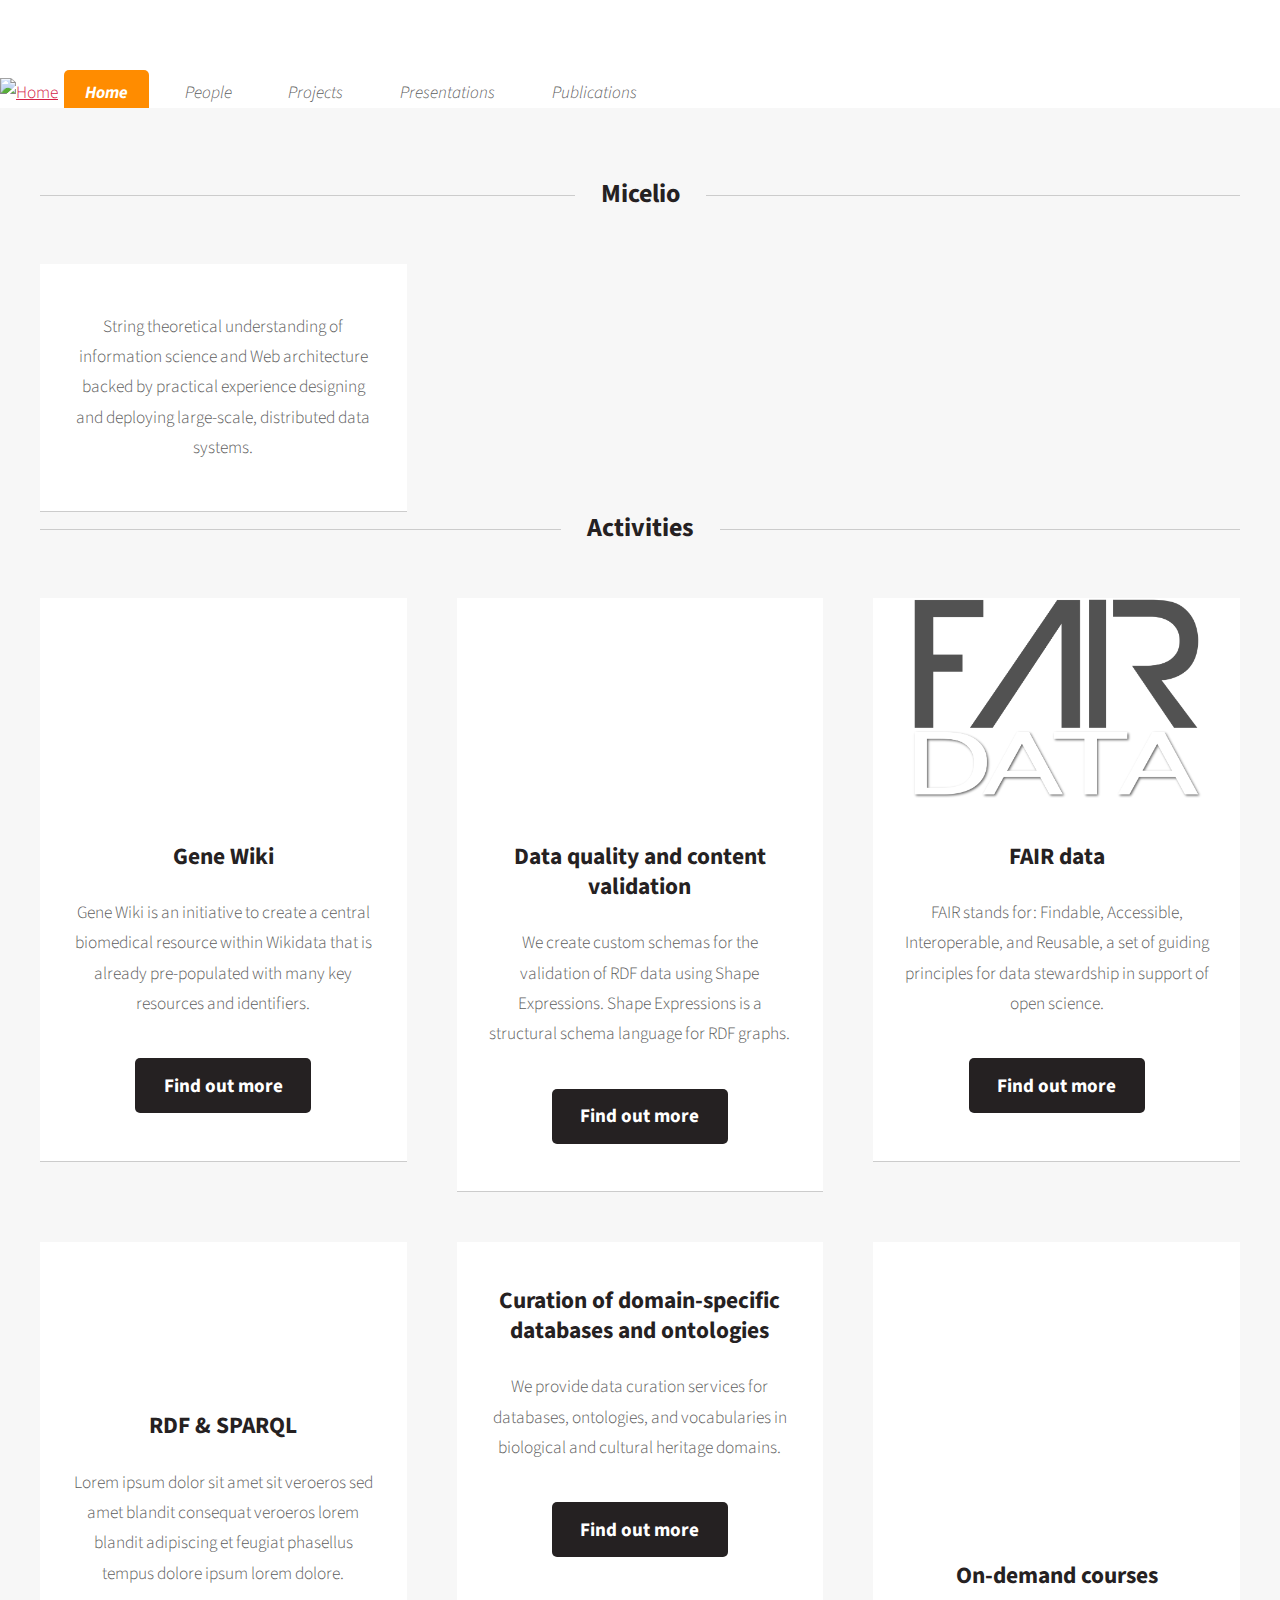
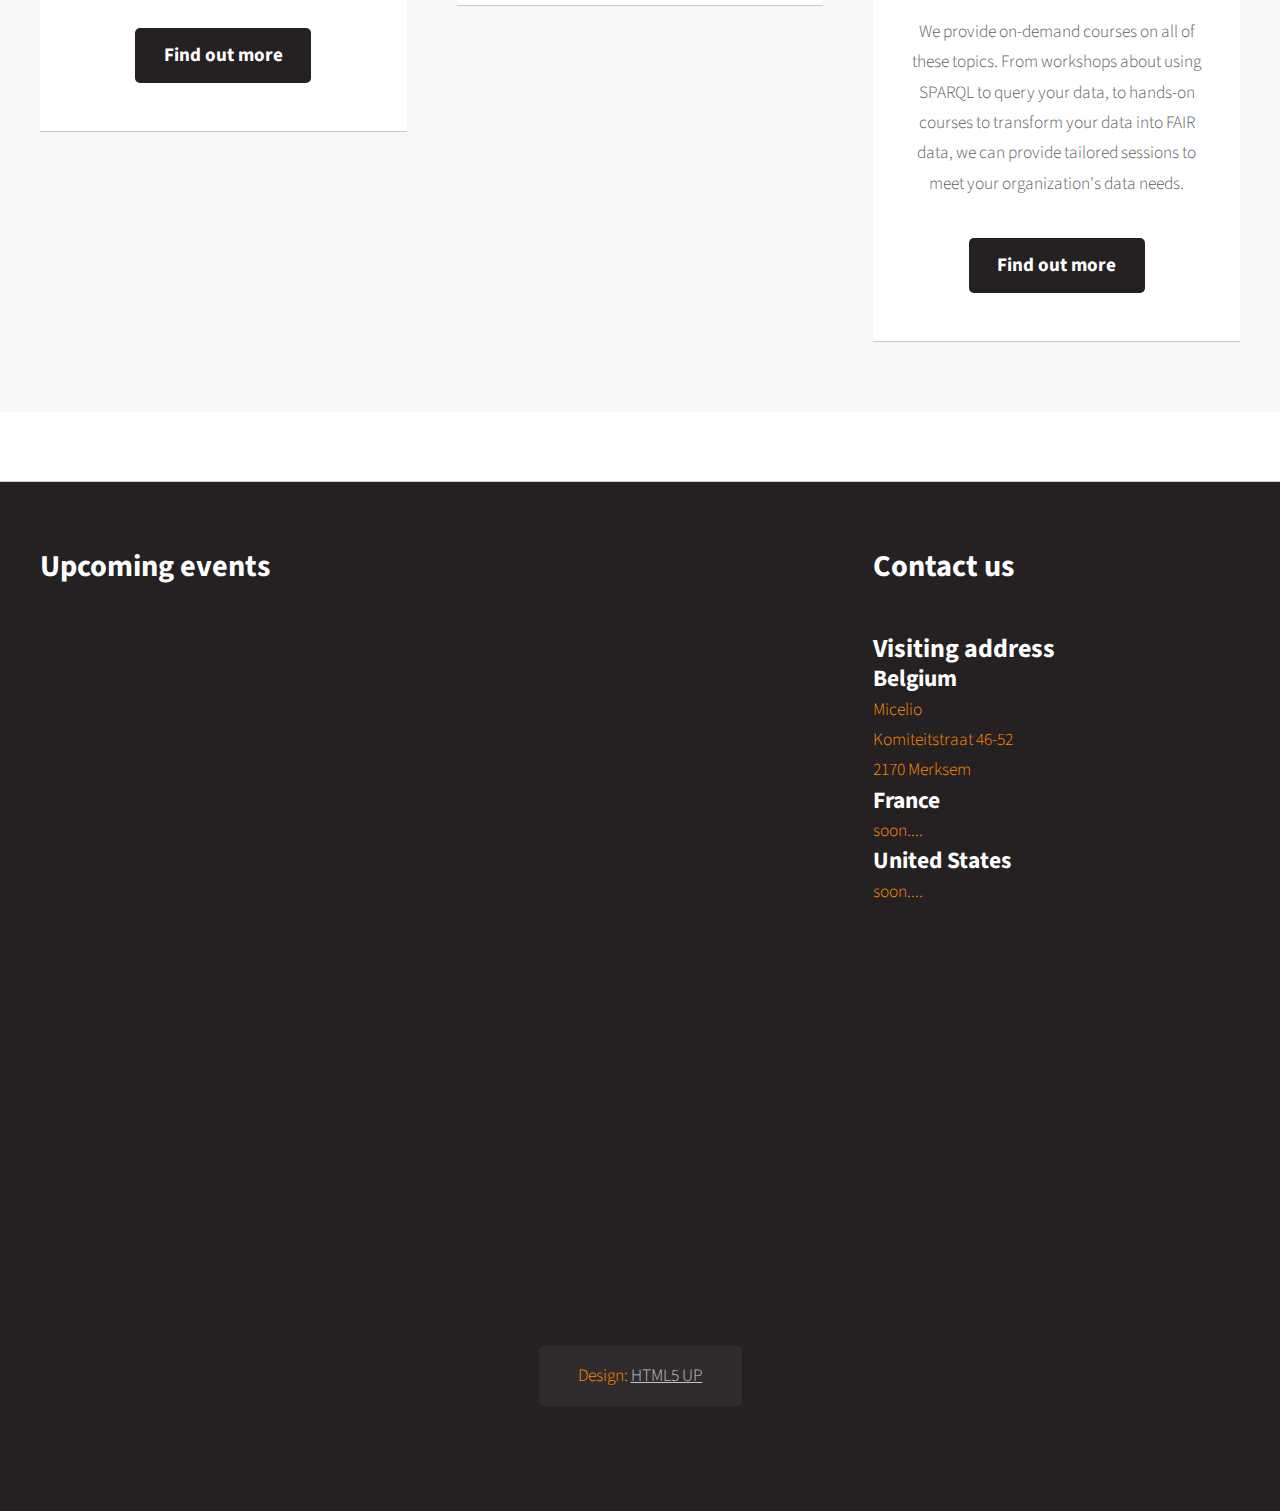
==== commit 85963b83: "small test" ====
--- a/index.html
+++ b/index.html
@@ -52,6 +52,7 @@
 													String theoretical understanding of information science and Web architecture backed by practical experience designing and deploying large-scale, distributed data systems.
 												</section>
 											</div>
+										</div>
 
 										<header class="major">
 											<h2>Activities</h2>
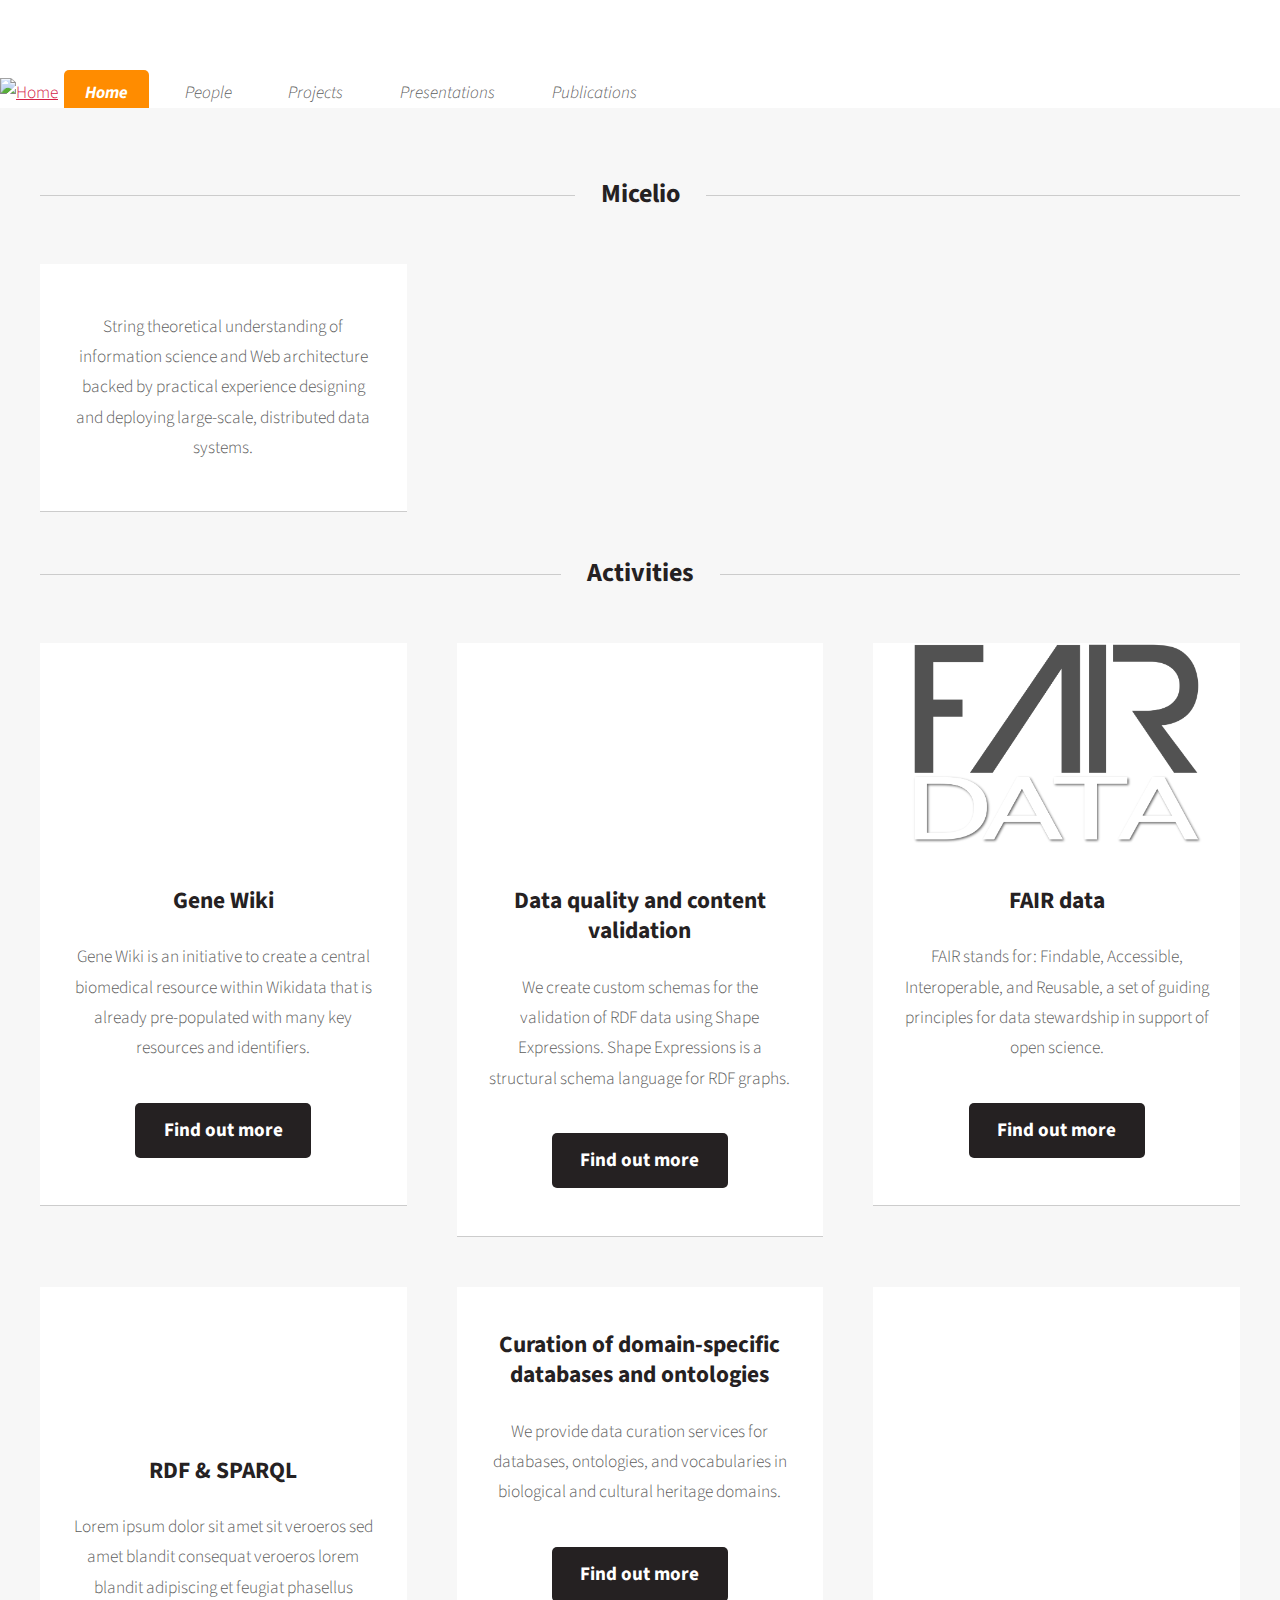
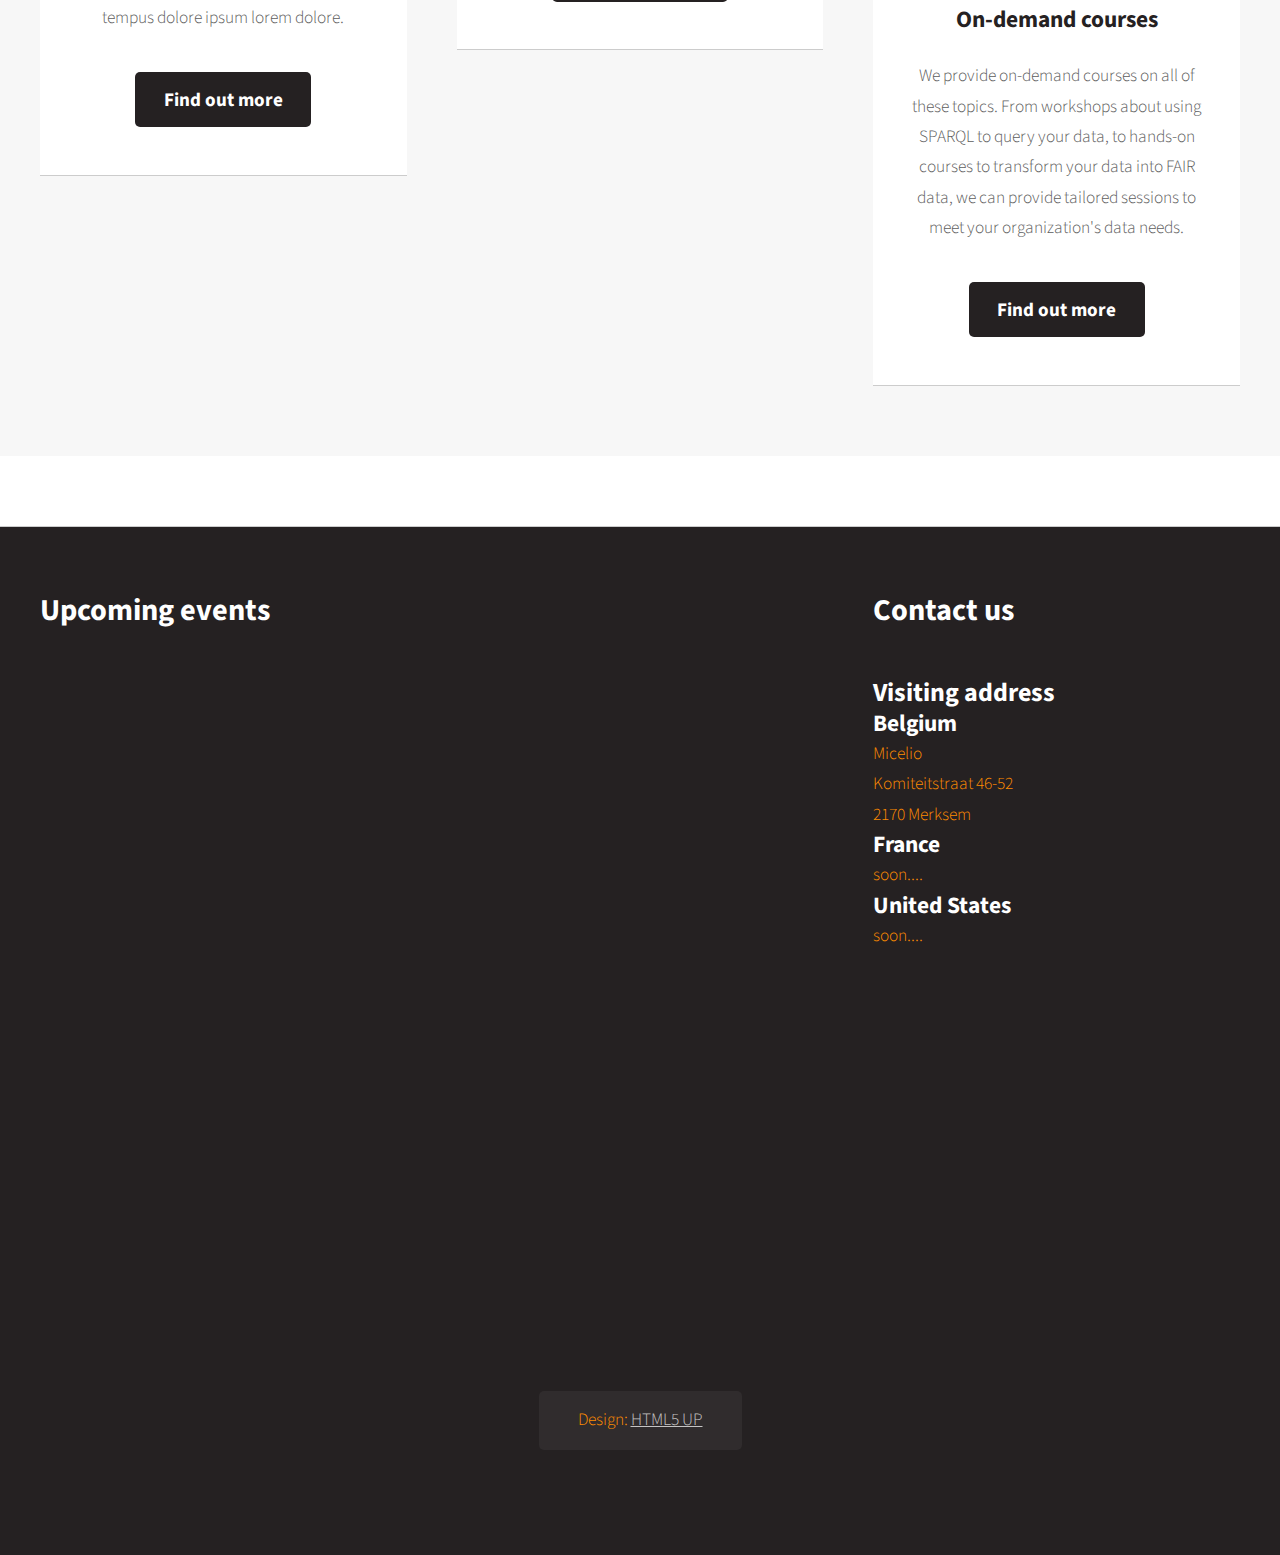
==== commit 2ad6058f: "tweak" ====
--- a/index.html
+++ b/index.html
@@ -53,6 +53,8 @@
 												</section>
 											</div>
 										</div>
+									</section>
+									<section>
 
 										<header class="major">
 											<h2>Activities</h2>
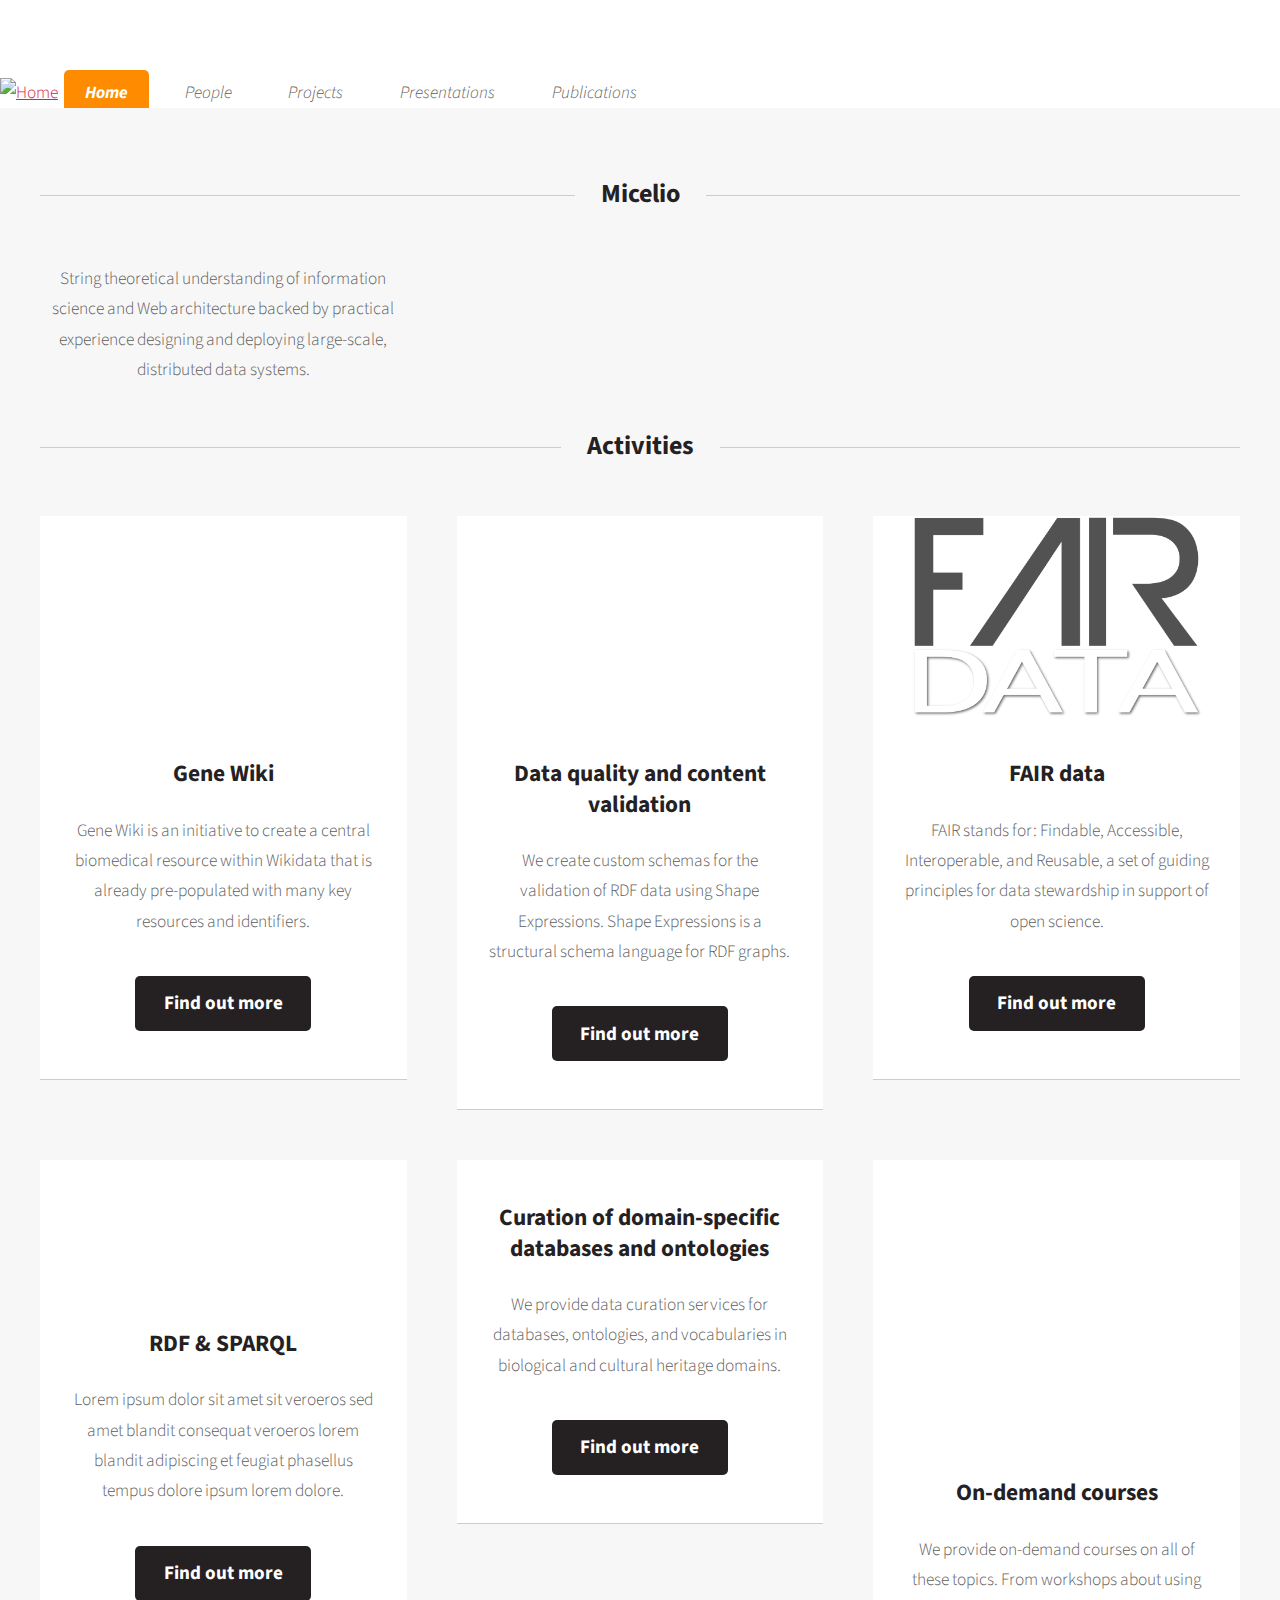
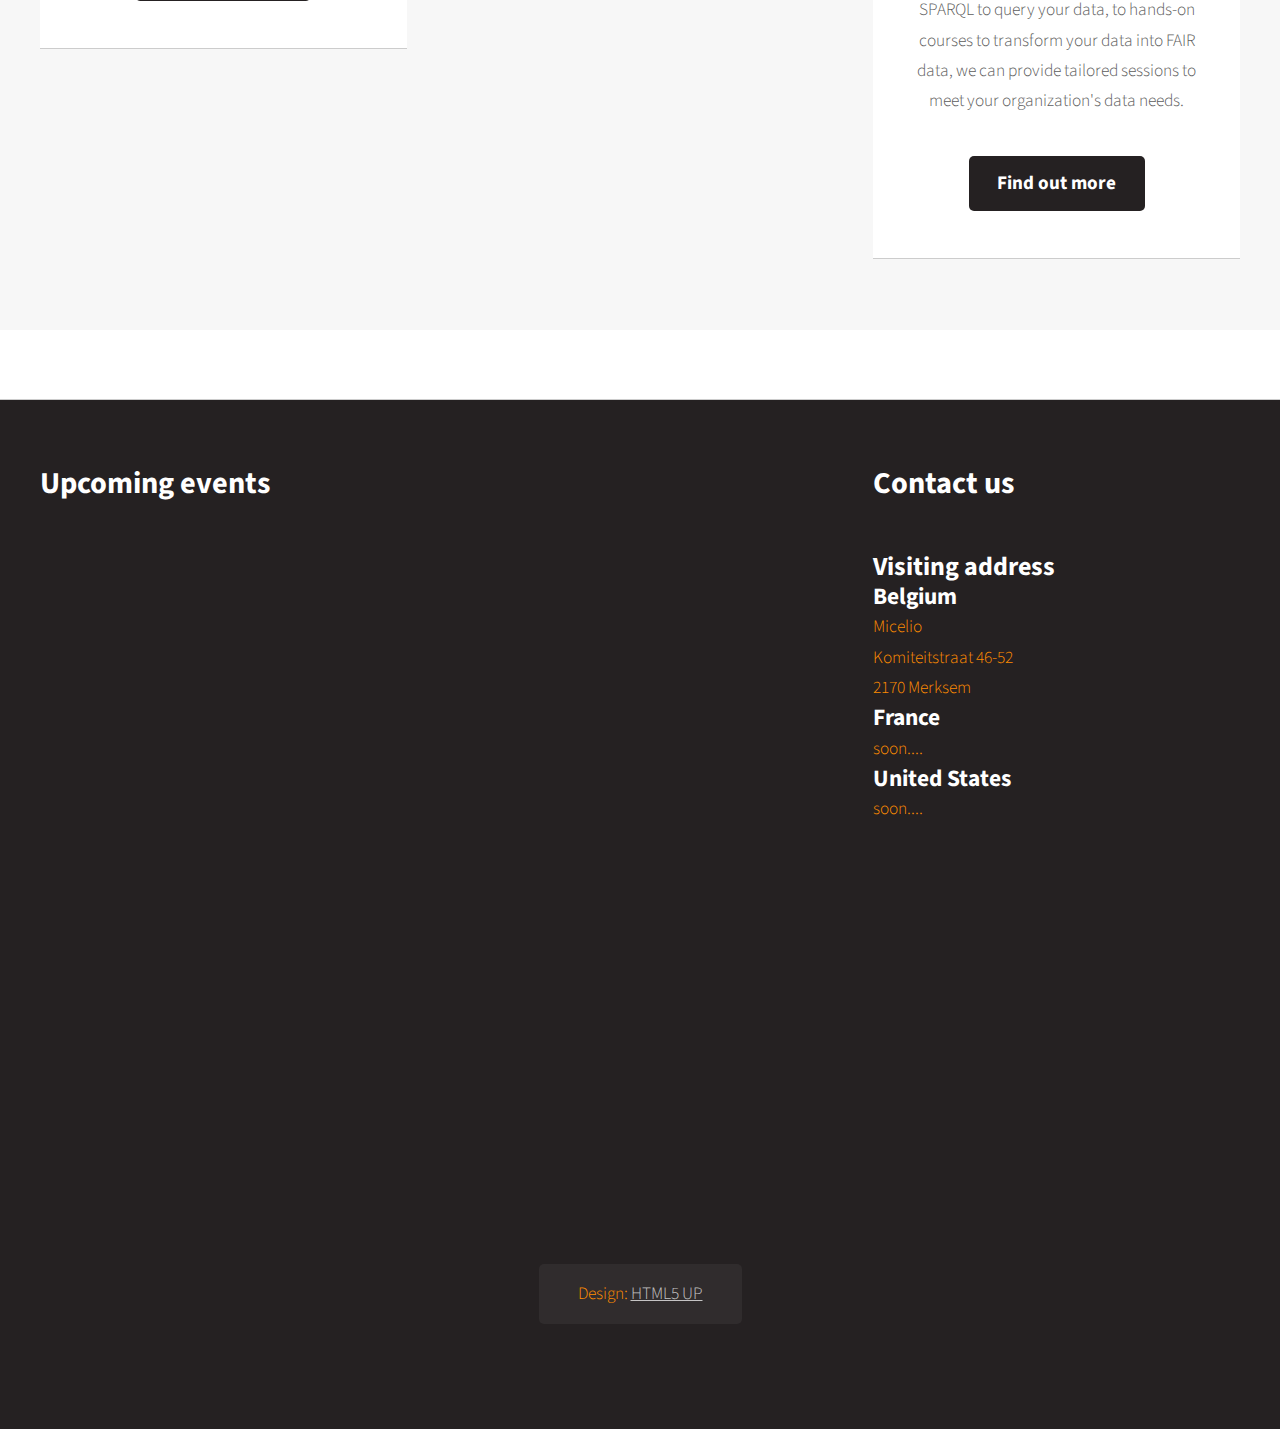
==== commit d7ee1ebf: "tweak" ====
--- a/index.html
+++ b/index.html
@@ -40,7 +40,6 @@
 					<div class="container">
 						<div class="row">
 							<div class="12u">
-
 								<!-- Portfolio -->
 									<section>
 										<header class="major">
@@ -48,14 +47,13 @@
 										</header>
 										<div class="row">
 											<div class="4u 12u(mobile)">
-												<section class="box">
+												<section>
 													String theoretical understanding of information science and Web architecture backed by practical experience designing and deploying large-scale, distributed data systems.
 												</section>
 											</div>
 										</div>
 									</section>
 									<section>
-
 										<header class="major">
 											<h2>Activities</h2>
 										</header>
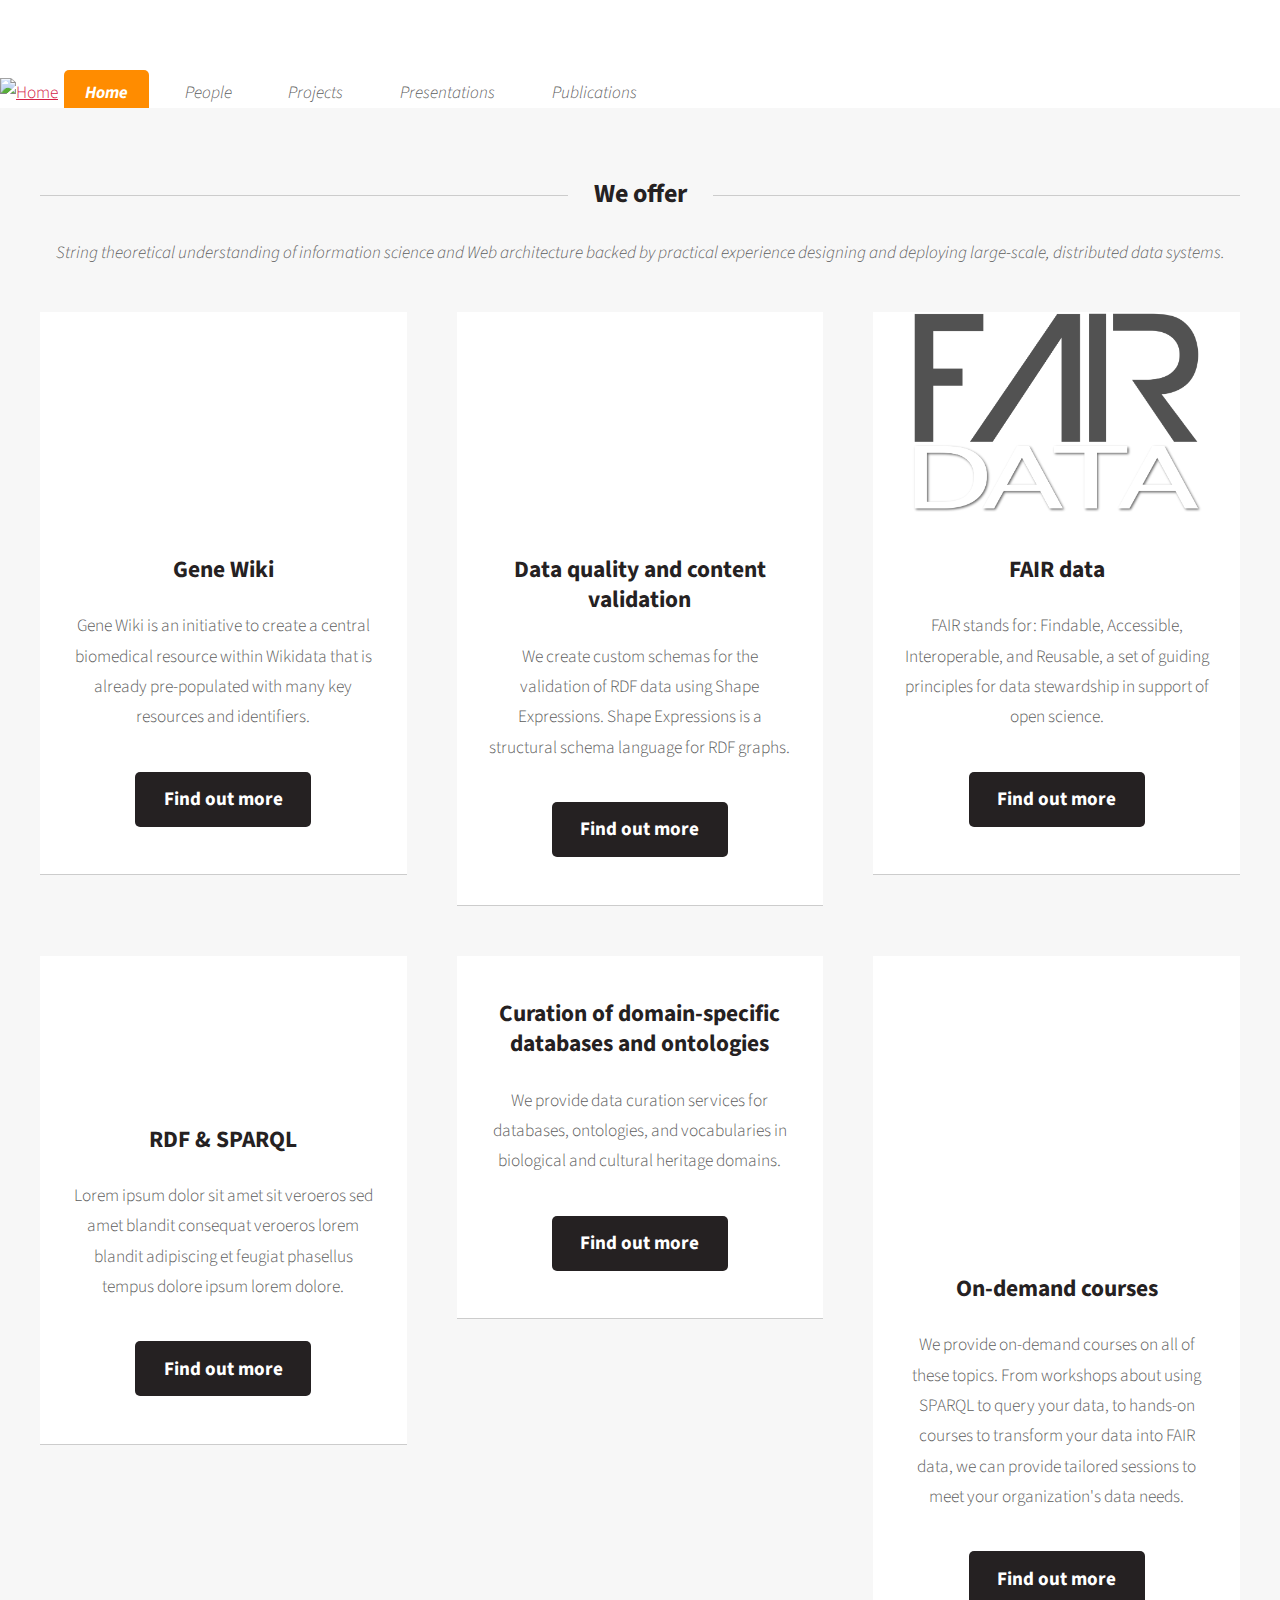
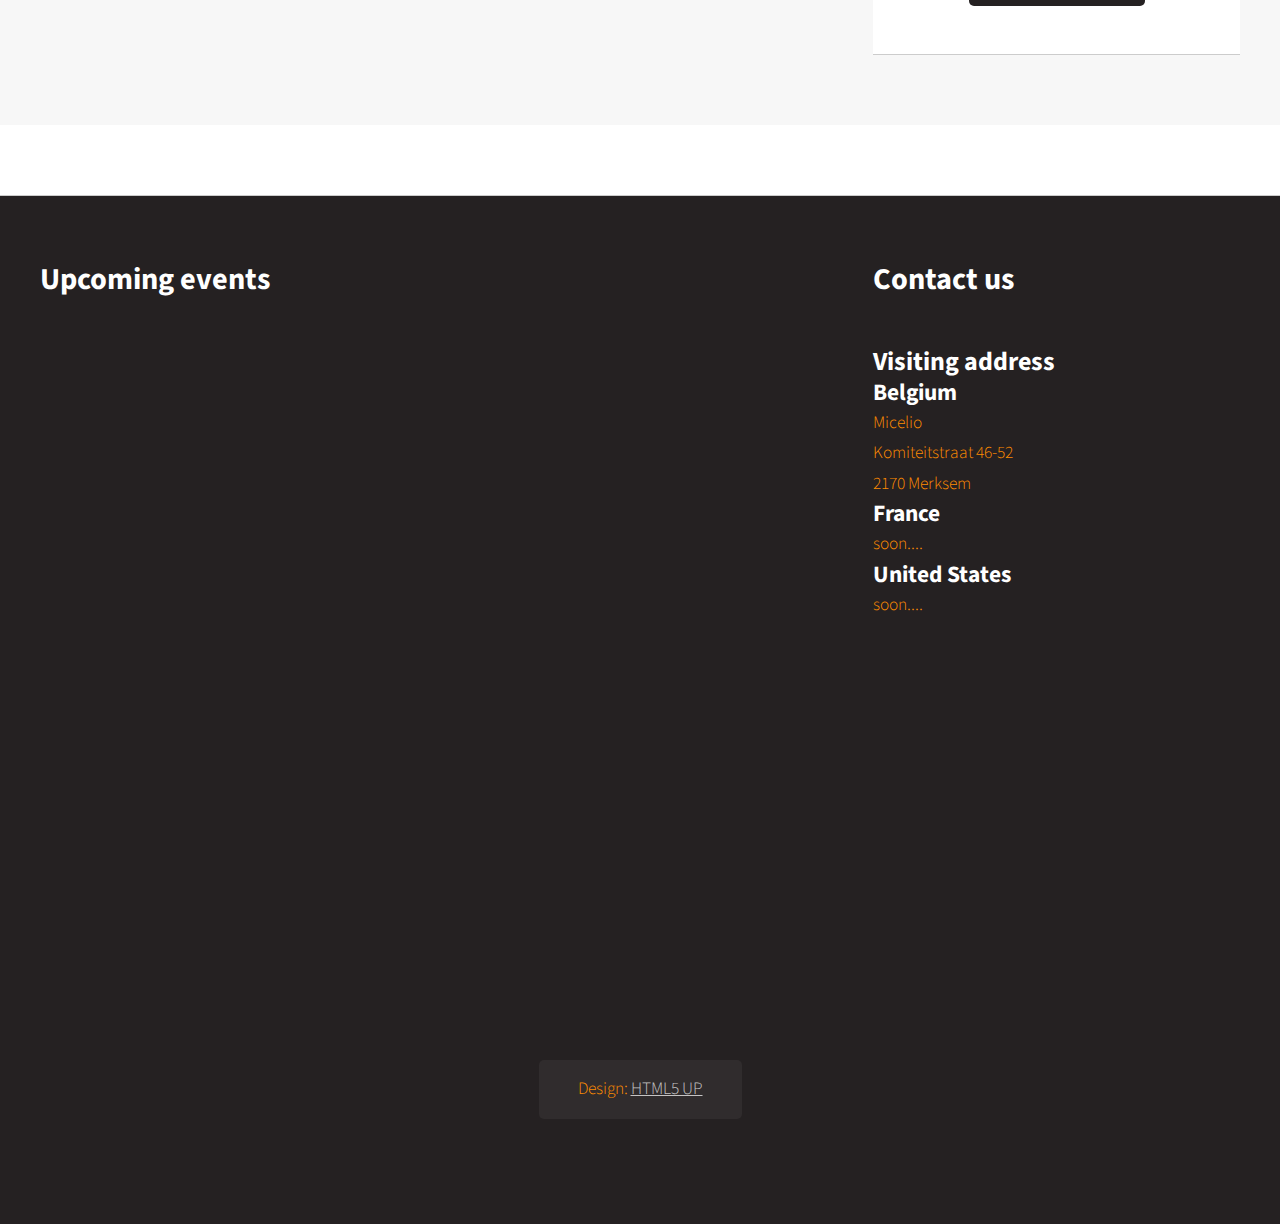
==== commit f054e1be: "added header" ====
--- a/index.html
+++ b/index.html
@@ -43,19 +43,8 @@
 								<!-- Portfolio -->
 									<section>
 										<header class="major">
-											<h2>Micelio</h2>
-										</header>
-										<div class="row">
-											<div class="4u 12u(mobile)">
-												<section>
-													String theoretical understanding of information science and Web architecture backed by practical experience designing and deploying large-scale, distributed data systems.
-												</section>
-											</div>
-										</div>
-									</section>
-									<section>
-										<header class="major">
-											<h2>Activities</h2>
+											<h2>We offer</h2>
+											<p>String theoretical understanding of information science and Web architecture backed by practical experience designing and deploying large-scale, distributed data systems.</p>
 										</header>
 										<div class="row">
 											<div class="4u 12u(mobile)">
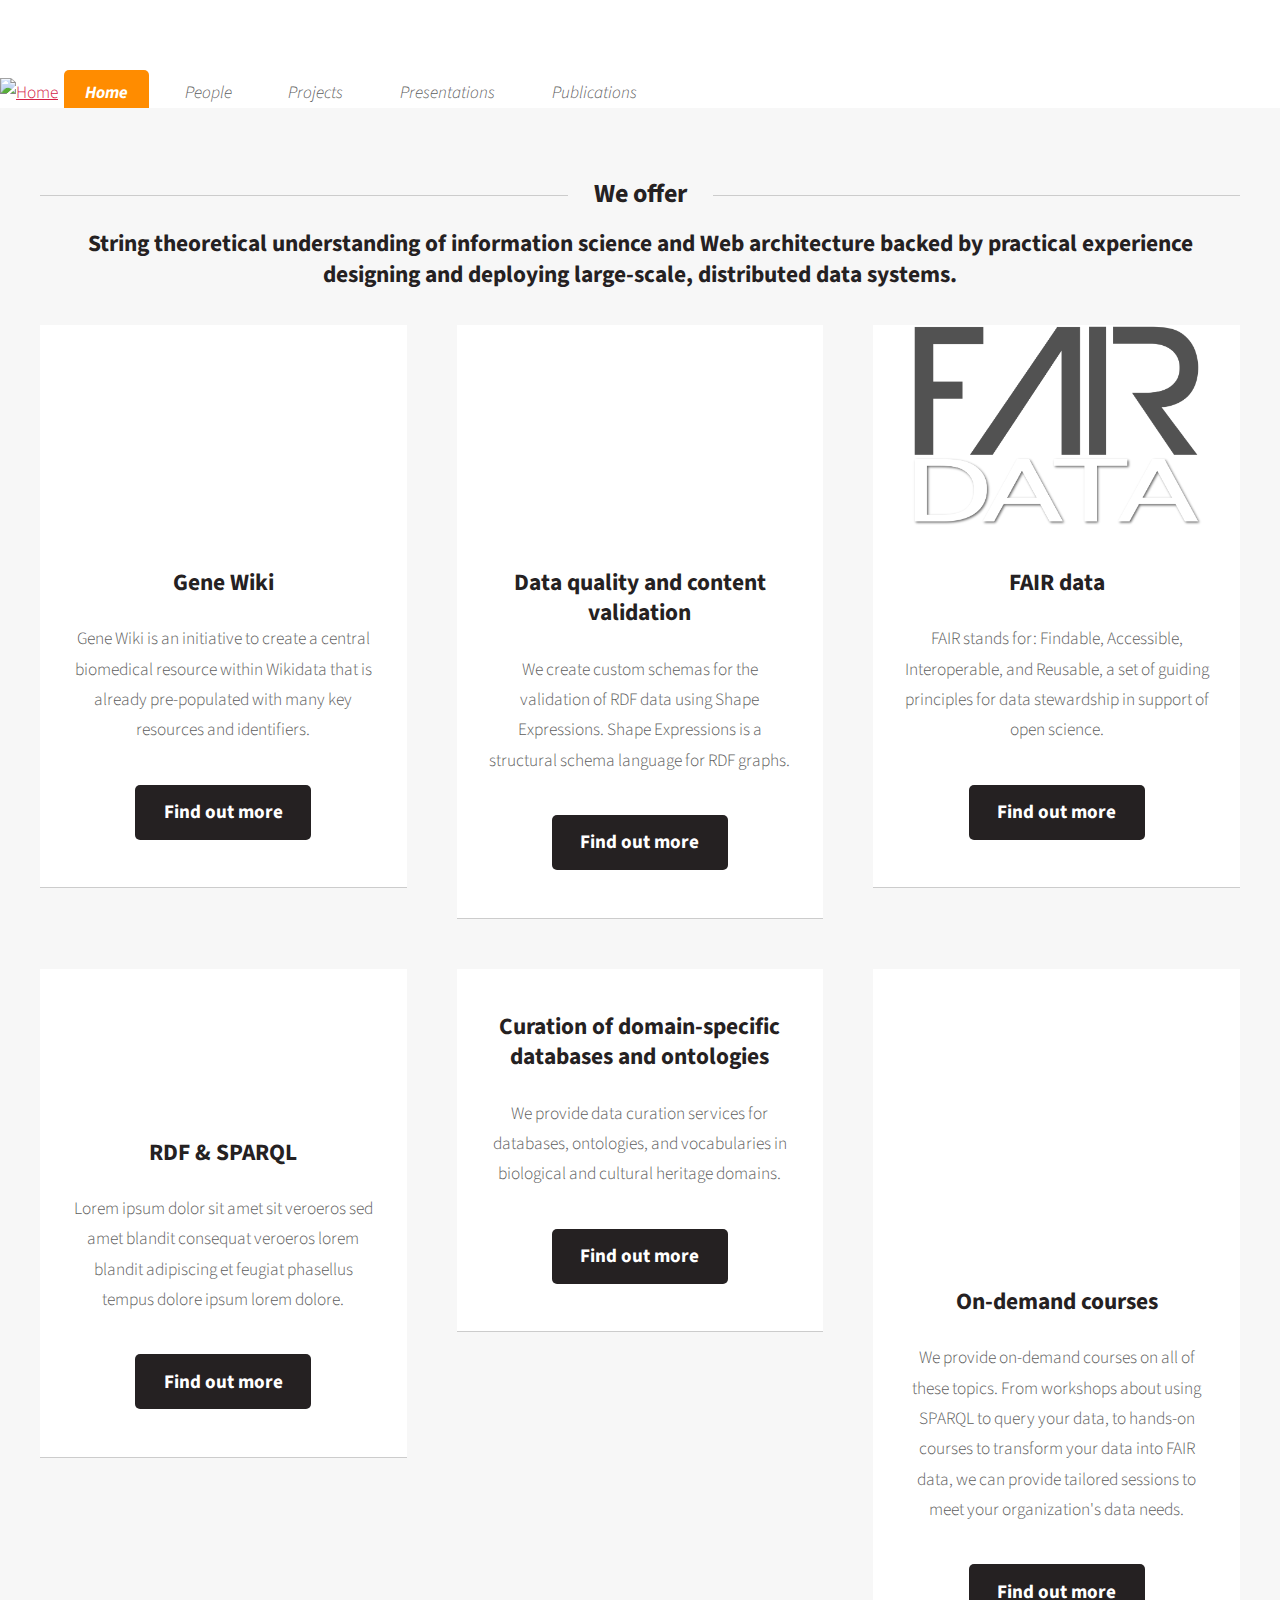
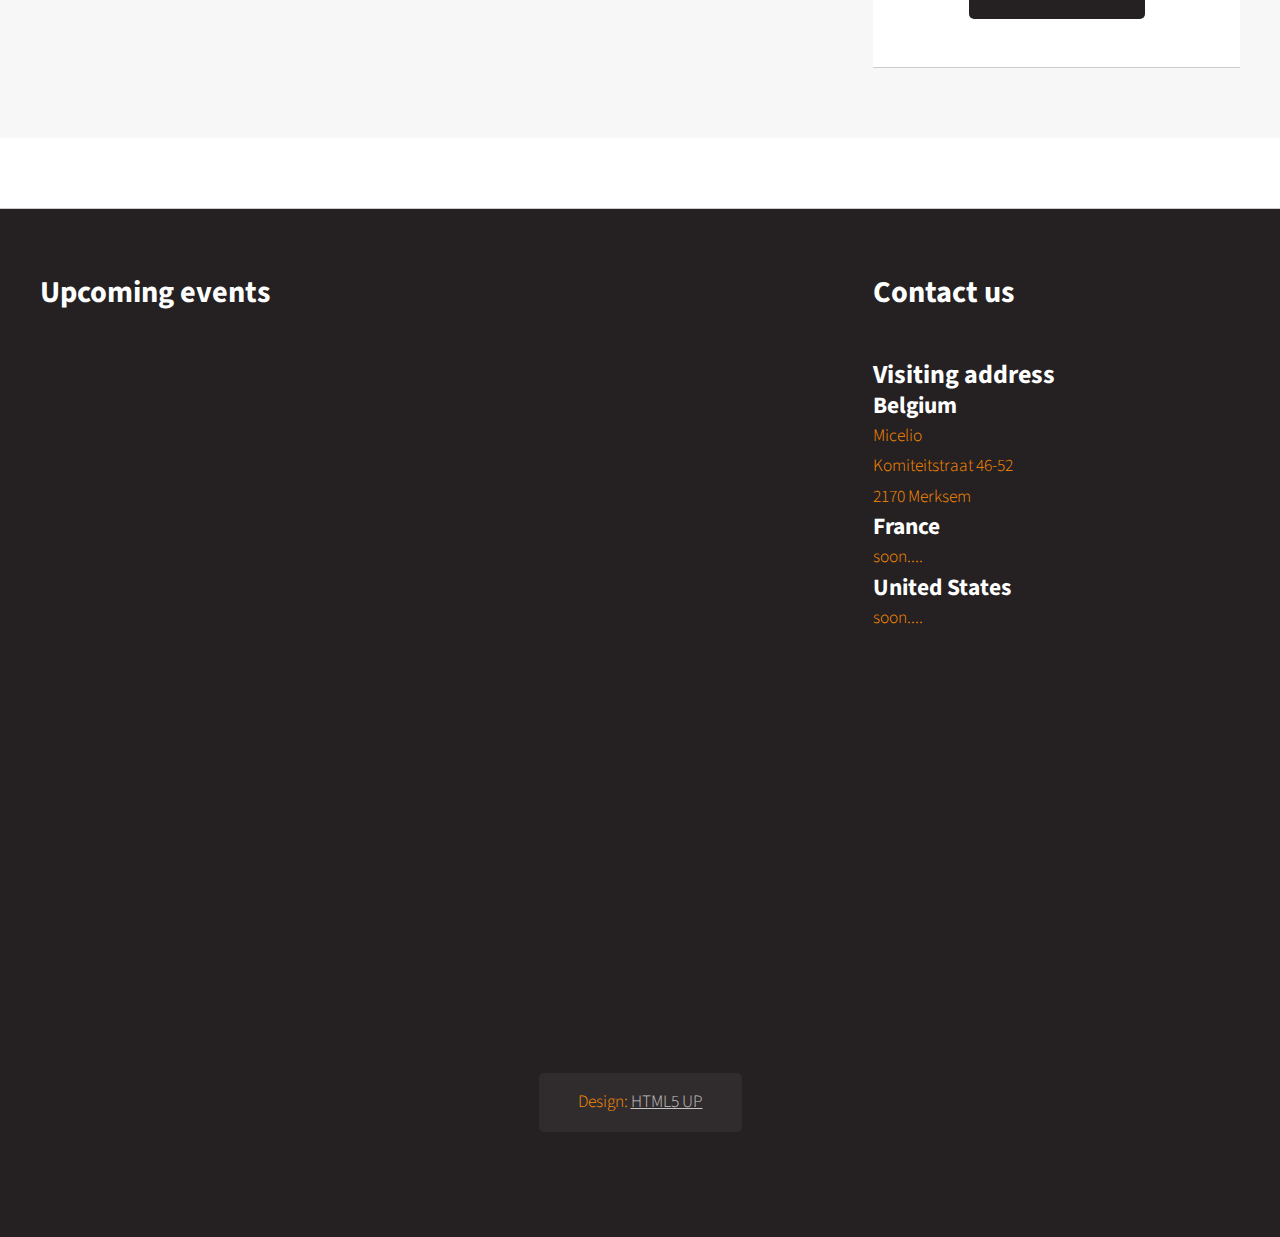
==== commit 3bca83df: "bigger fonts" ====
--- a/index.html
+++ b/index.html
@@ -44,7 +44,7 @@
 									<section>
 										<header class="major">
 											<h2>We offer</h2>
-											<p>String theoretical understanding of information science and Web architecture backed by practical experience designing and deploying large-scale, distributed data systems.</p>
+											<h3>String theoretical understanding of information science and Web architecture backed by practical experience designing and deploying large-scale, distributed data systems.</h3>
 										</header>
 										<div class="row">
 											<div class="4u 12u(mobile)">
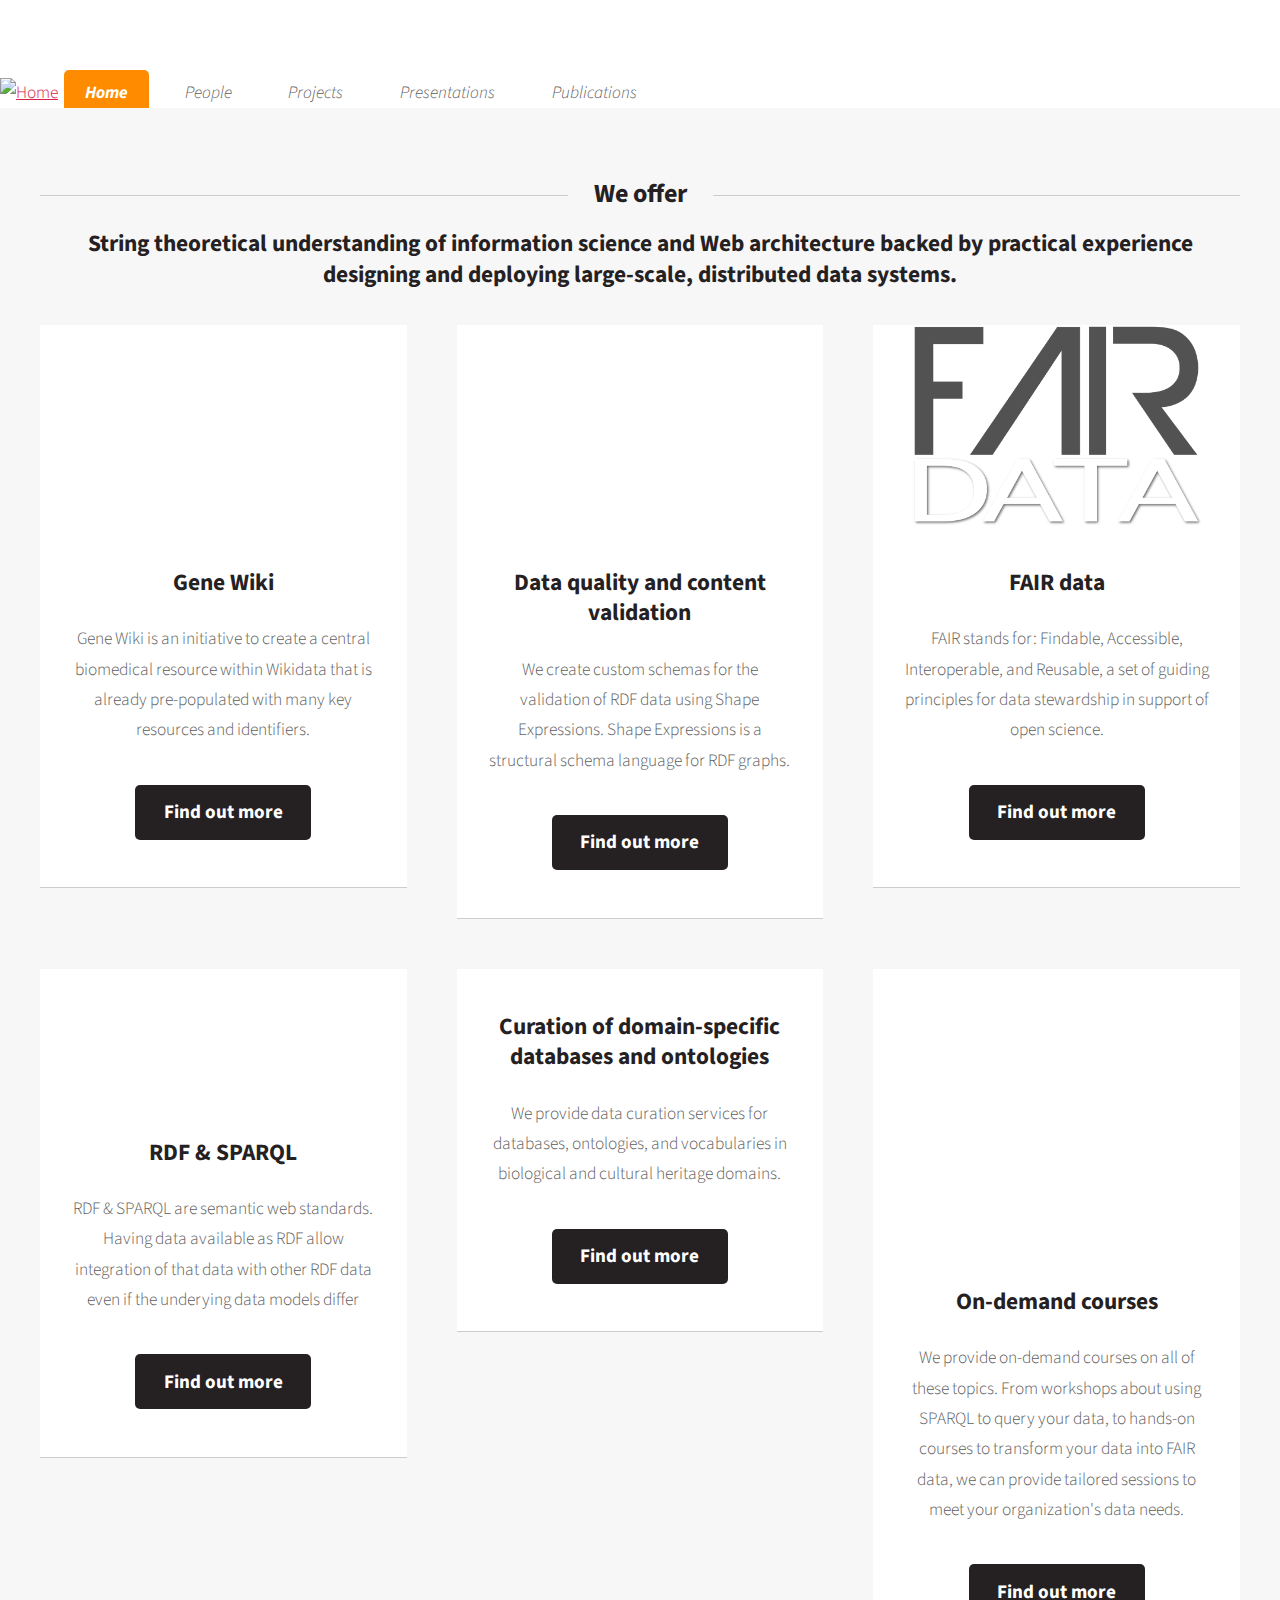
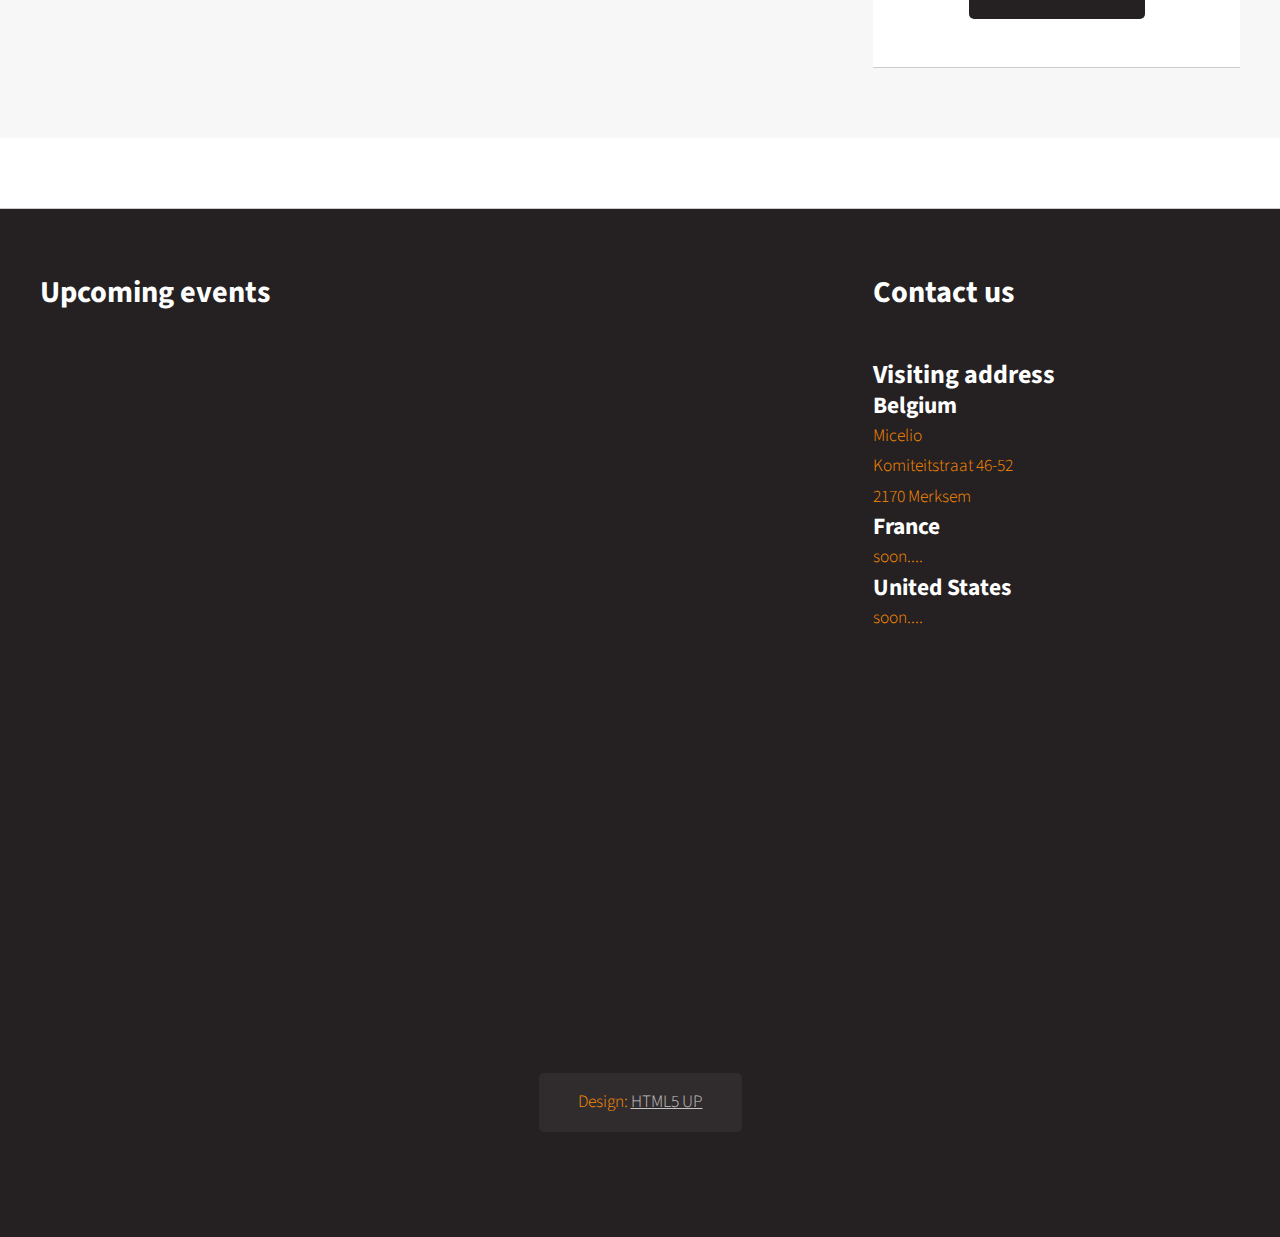
==== commit eb188f6f: "added text to describe RDF and SPARQL" ====
--- a/index.html
+++ b/index.html
@@ -92,7 +92,7 @@
 													<header>
 														<h3>RDF &amp; SPARQL</h3>
 													</header>
-													<p>Lorem ipsum dolor sit amet sit veroeros sed amet blandit consequat veroeros lorem blandit  adipiscing et feugiat phasellus tempus dolore ipsum lorem dolore.</p>
+													<p>RDF &amp; SPARQL are semantic web standards. Having data available as RDF allow integration of that data with other RDF data even if the underying data models differ</p>
 													<footer>
 														<a href="#" class="button alt">Find out more</a>
 													</footer>
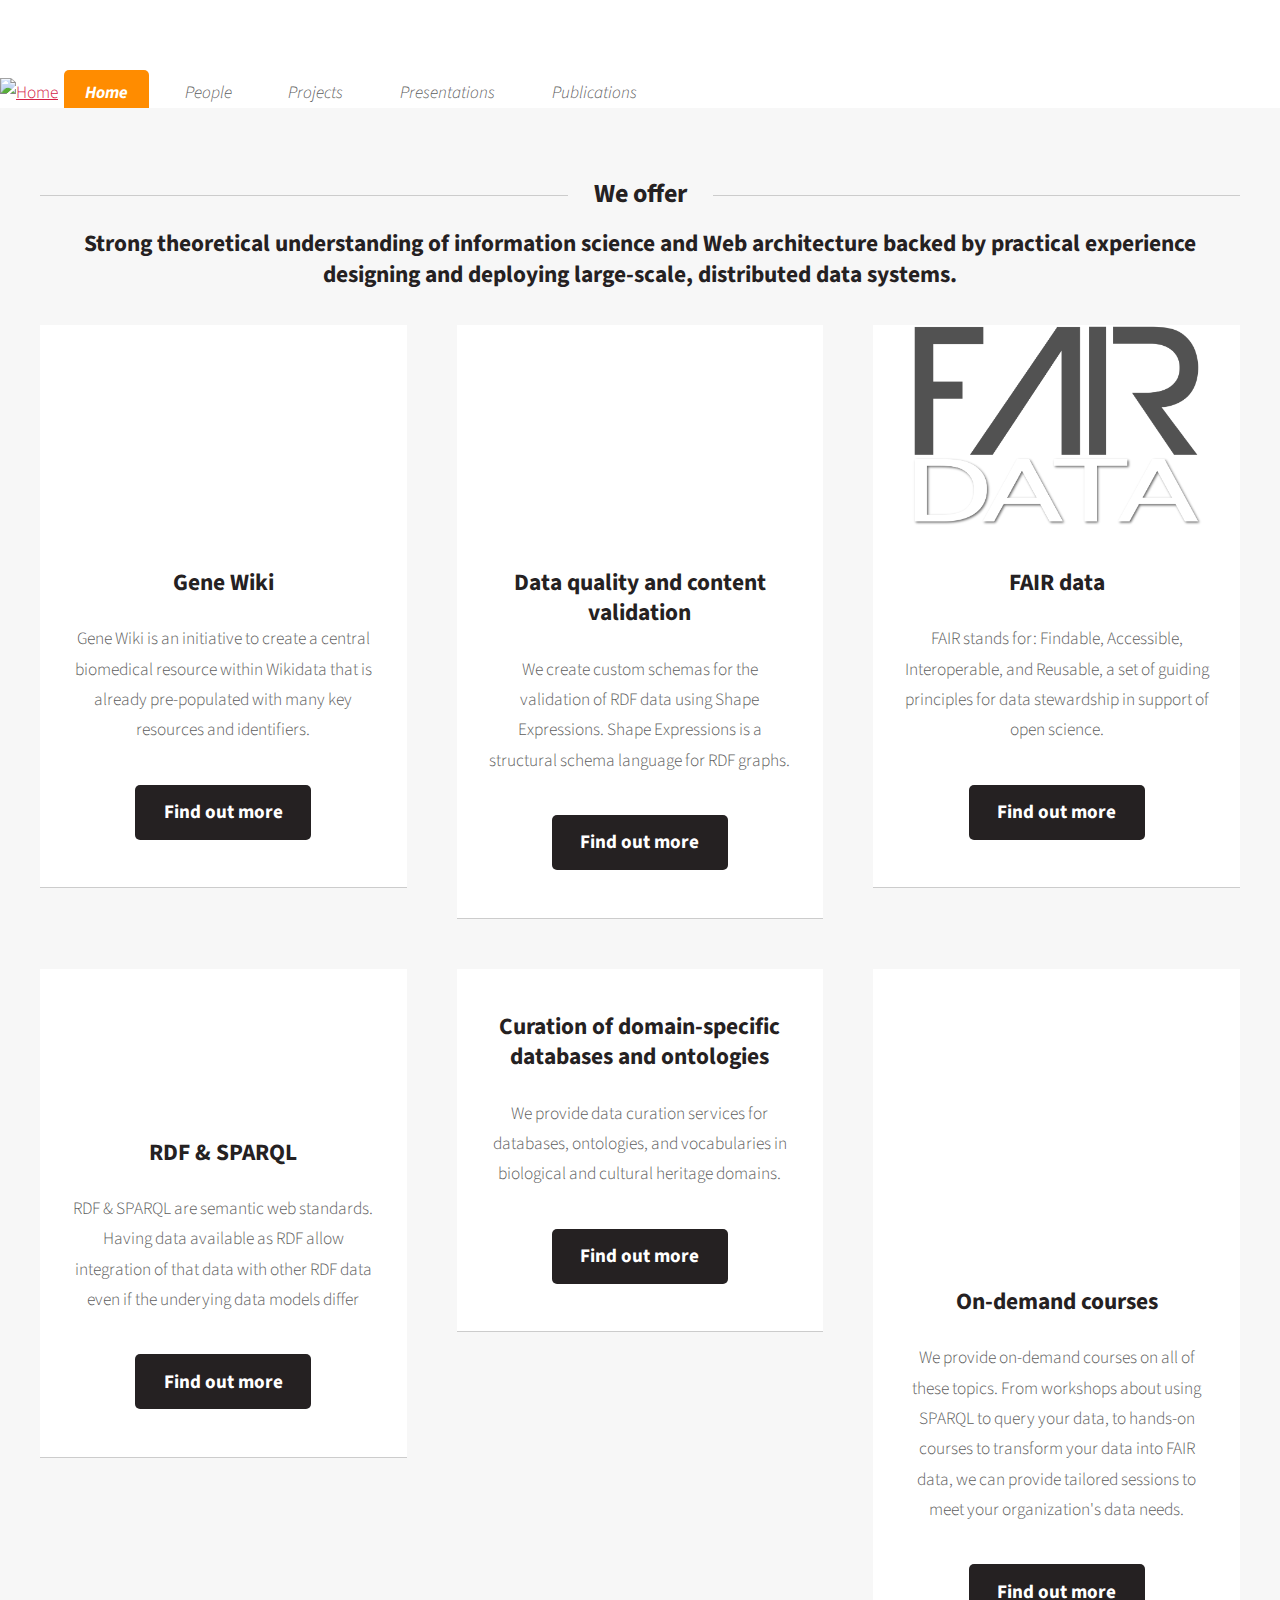
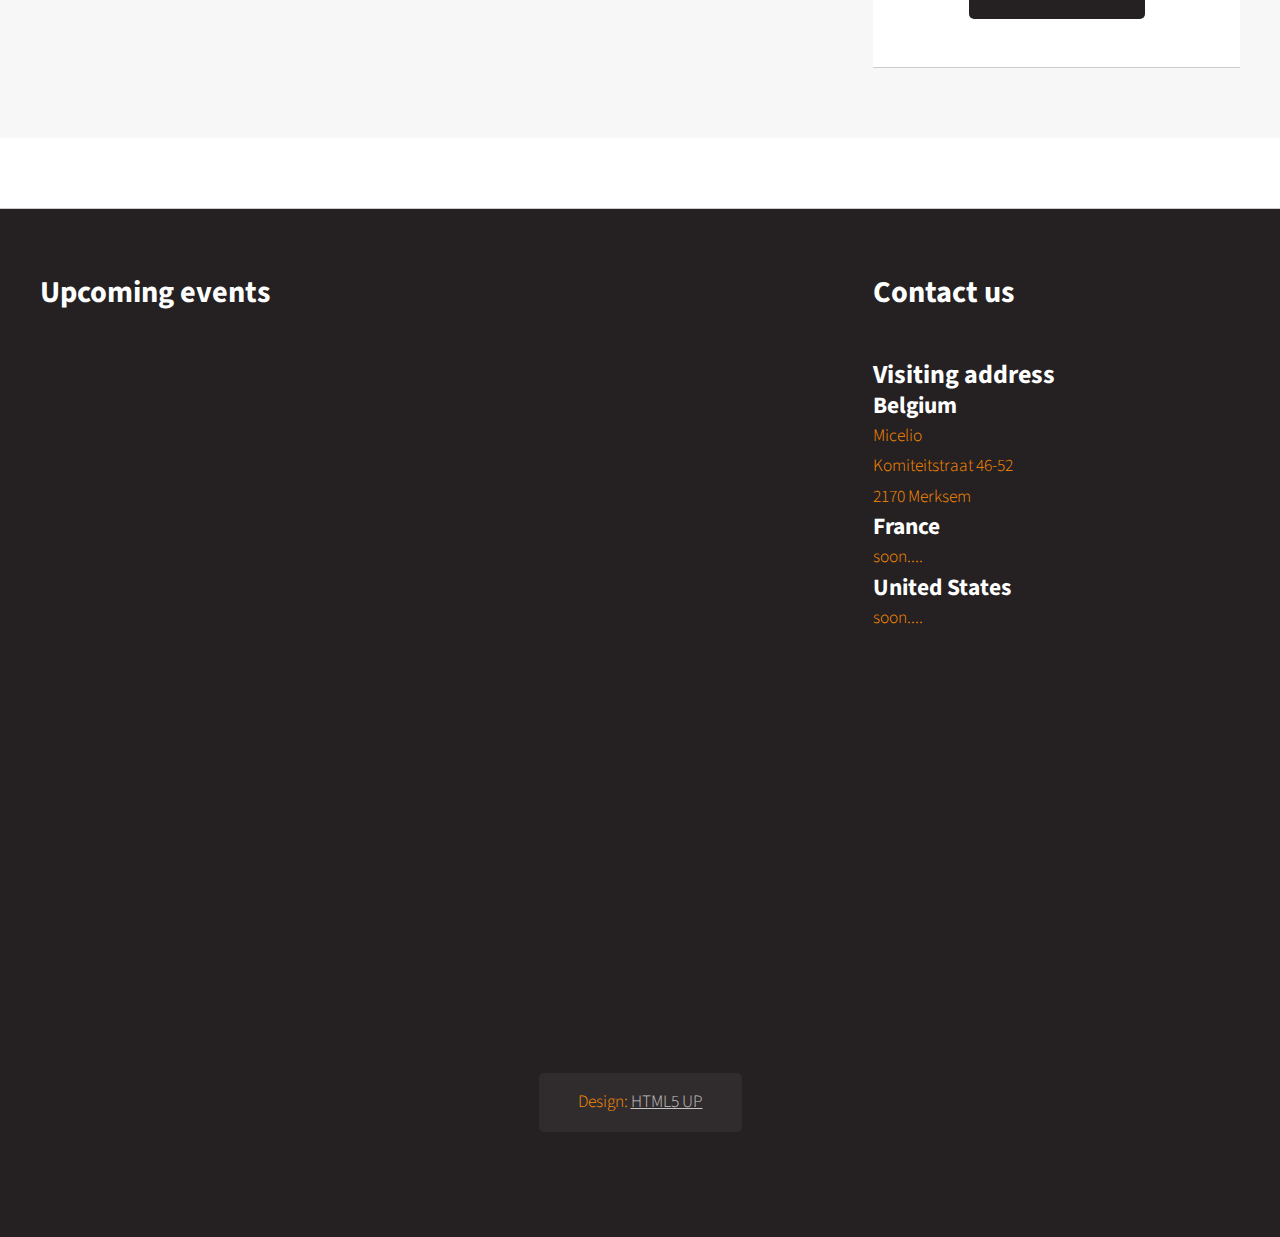
==== commit 6b115e60: "Update index.html" ====
--- a/index.html
+++ b/index.html
@@ -44,7 +44,7 @@
 									<section>
 										<header class="major">
 											<h2>We offer</h2>
-											<h3>String theoretical understanding of information science and Web architecture backed by practical experience designing and deploying large-scale, distributed data systems.</h3>
+											<h3>Strong theoretical understanding of information science and Web architecture backed by practical experience designing and deploying large-scale, distributed data systems.</h3>
 										</header>
 										<div class="row">
 											<div class="4u 12u(mobile)">
